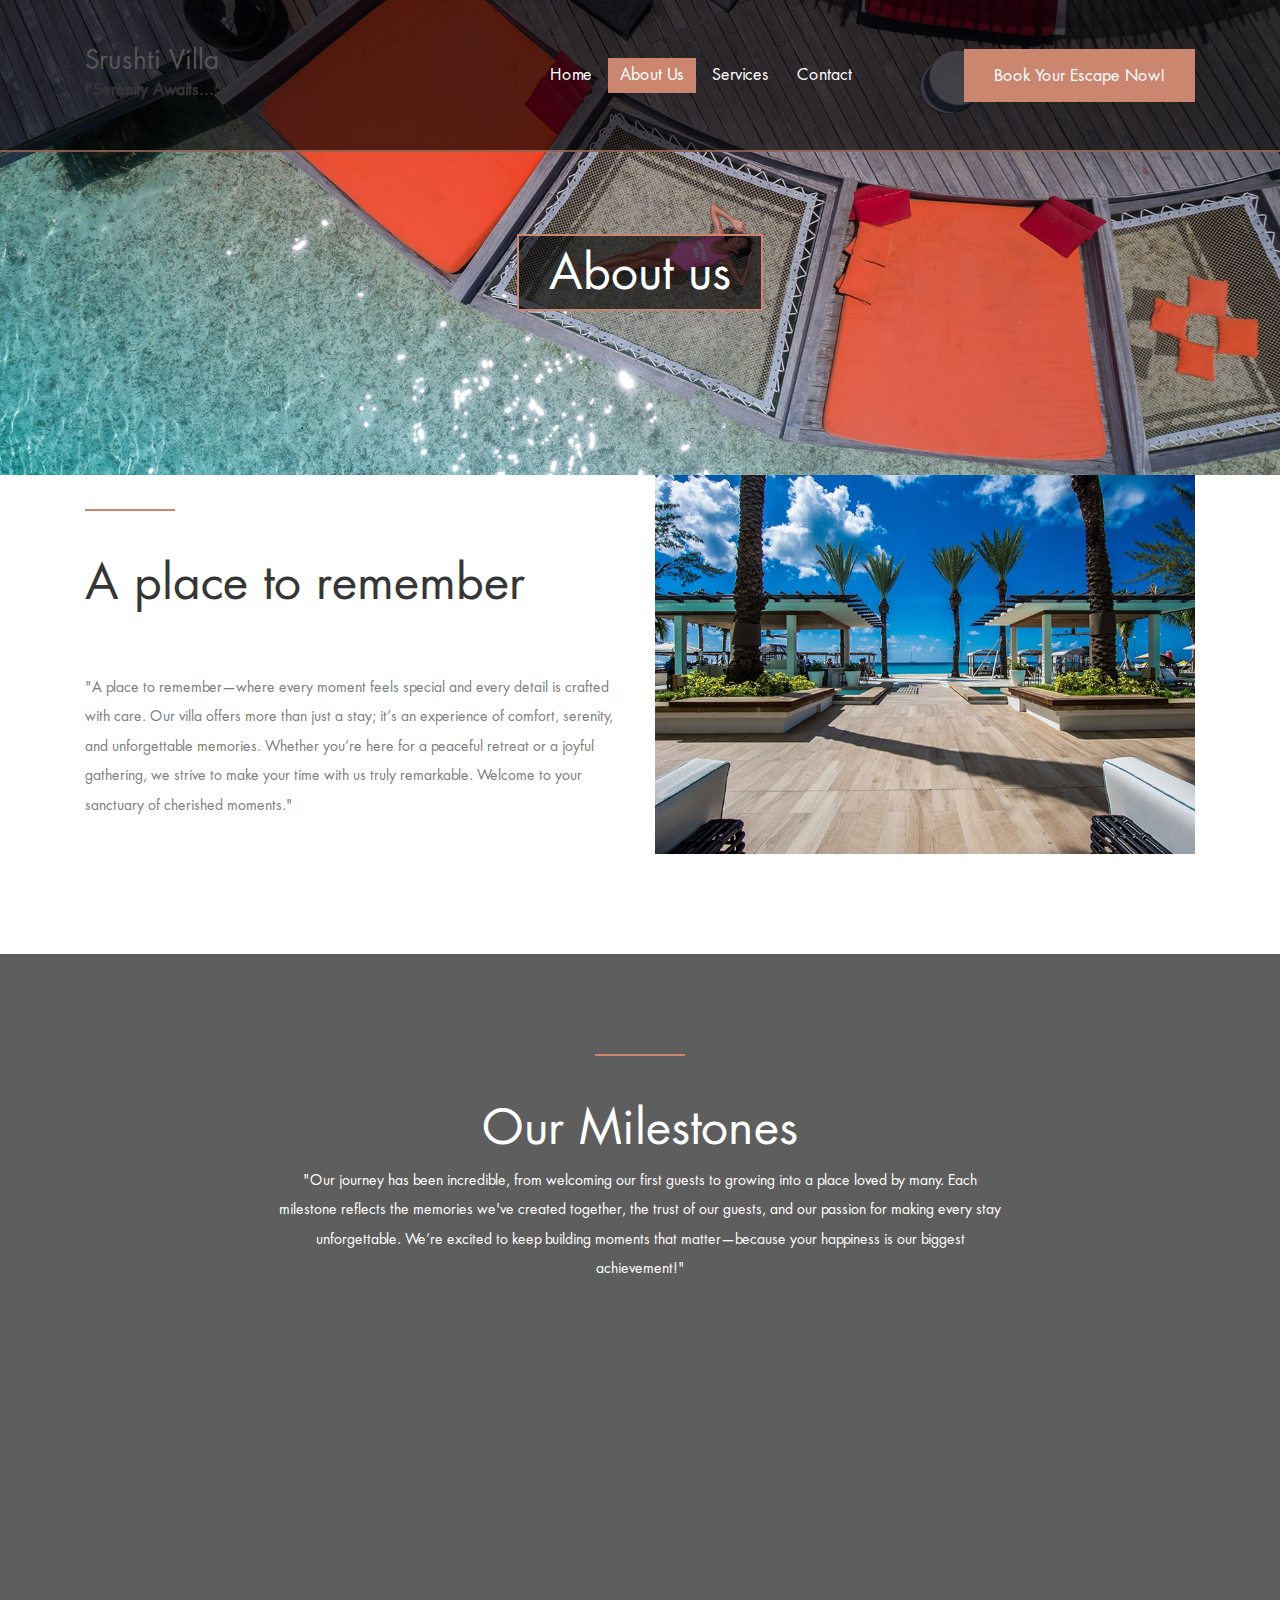
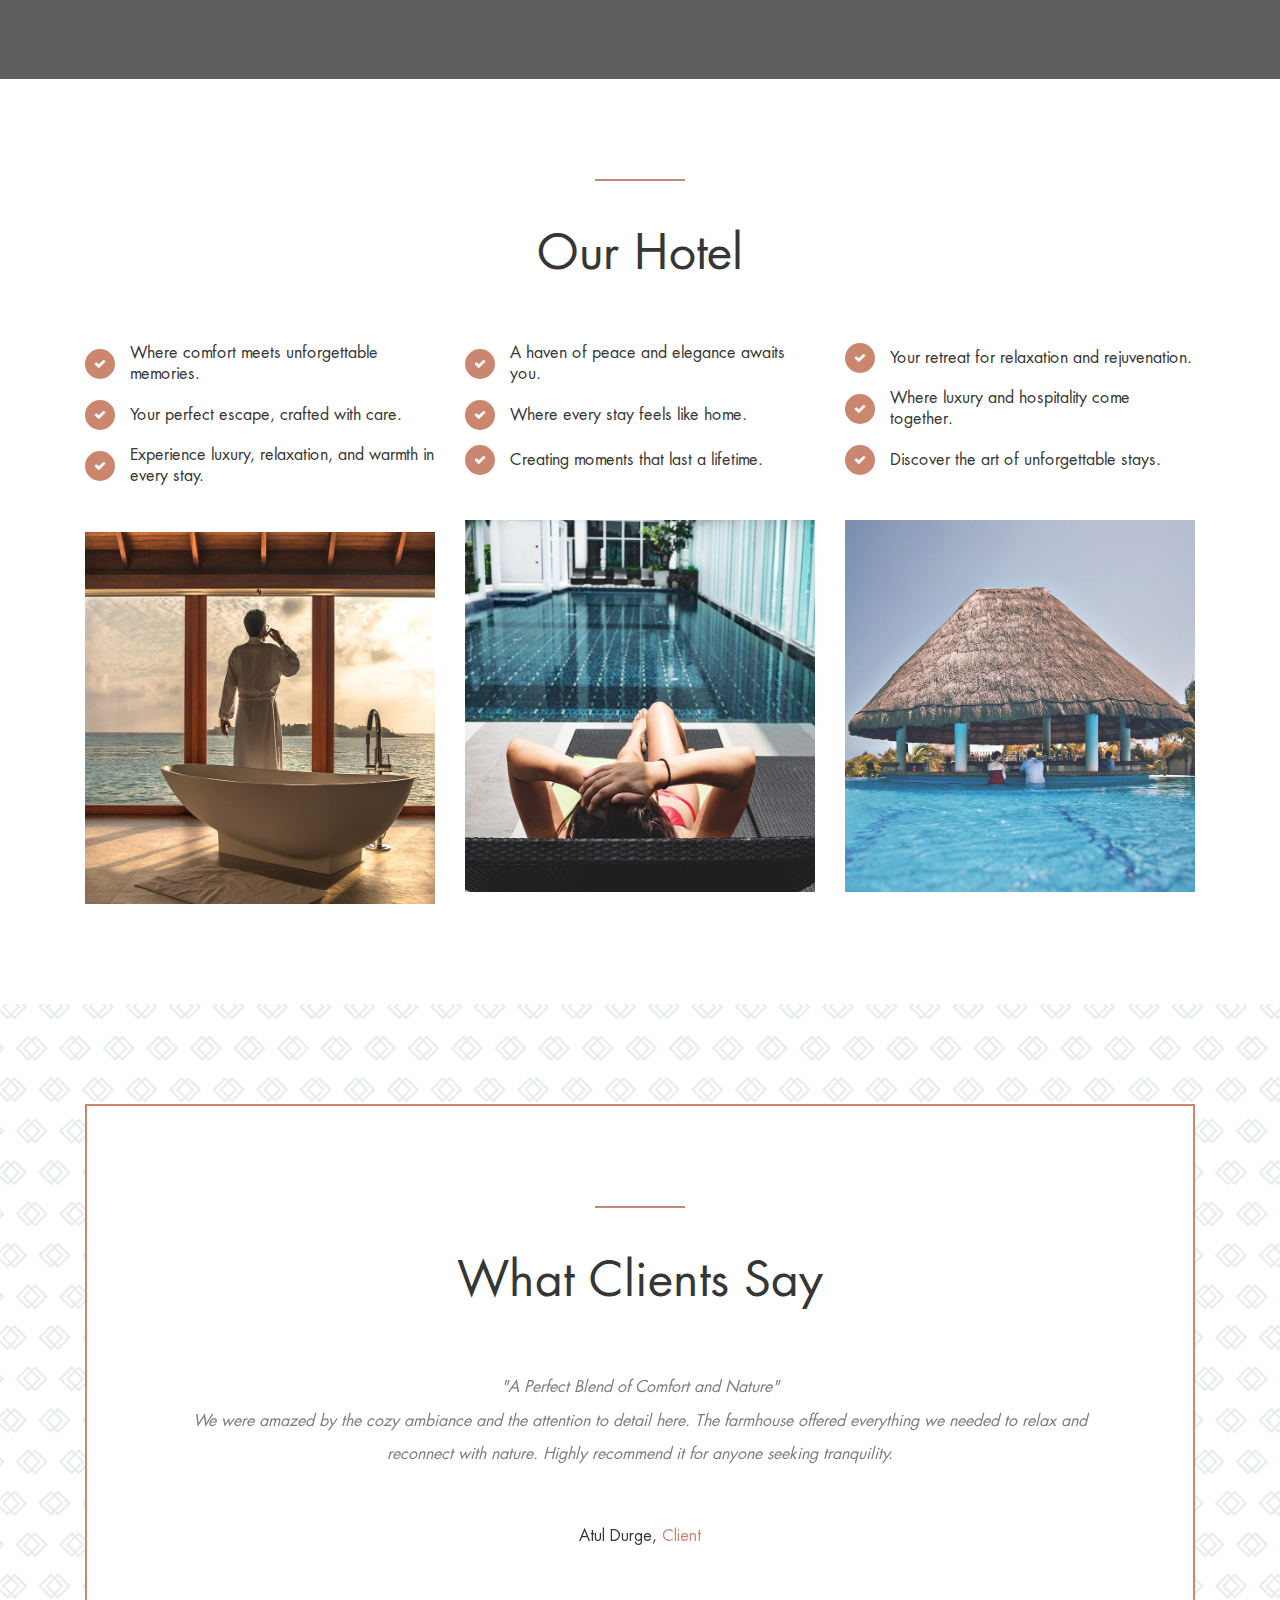
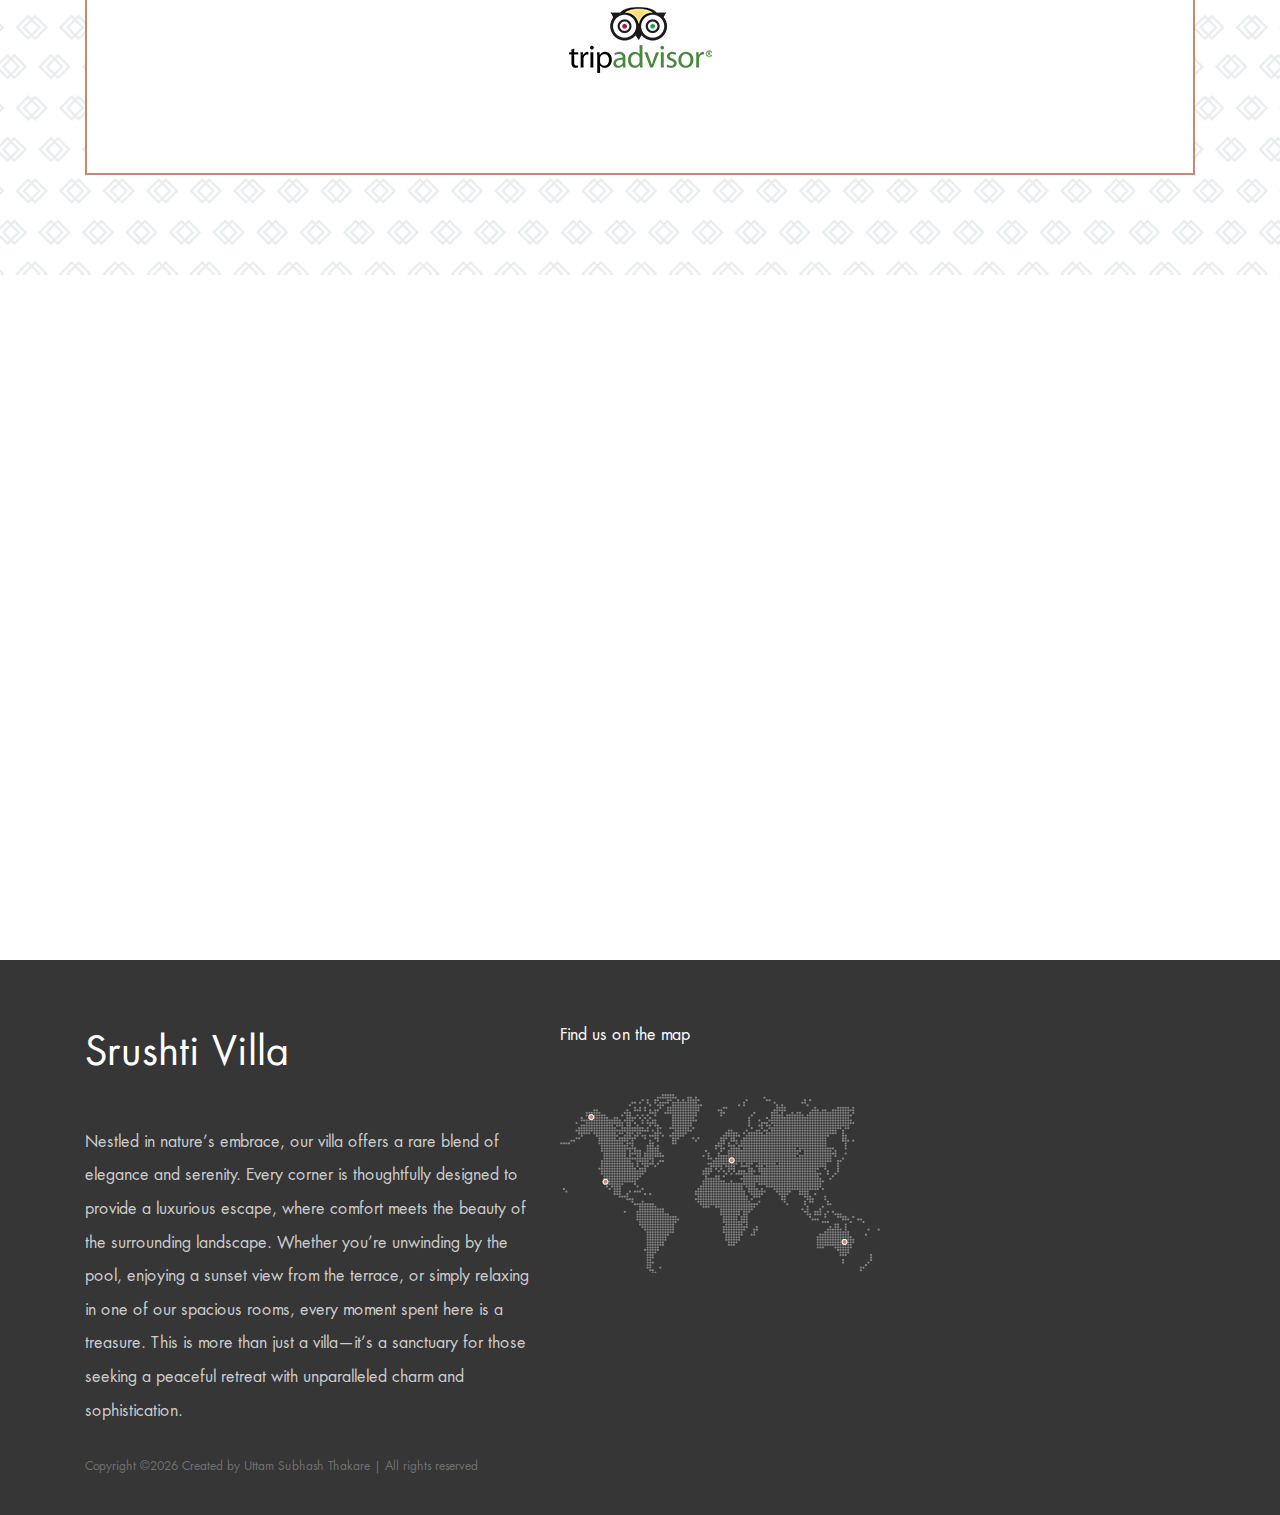
==== about-us.html @ d560ab1e "Uploading" ====
<!DOCTYPE html>
<html lang="en">

<head>
    <meta charset="UTF-8">
    <meta name="description" content="">
    <meta http-equiv="X-UA-Compatible" content="IE=edge">
    <meta name="viewport" content="width=device-width, initial-scale=1, shrink-to-fit=no">
    <!-- The above 4 meta tags *must* come first in the head; any other head content must come *after* these tags -->

    <!-- Title -->
    <title>Srushti Villa - Farm &amp; Rooms</title>

    <!-- Favicon -->
    <link rel="icon" href="img/core-img/favicon.ico">

    <!-- Core Stylesheet -->
    <link rel="stylesheet" href="style.css">

</head>

<body>
    <!-- Preloader -->
    <div class="preloader d-flex align-items-center justify-content-center">
        <div class="cssload-container">
            <div class="cssload-loading"><i></i><i></i><i></i><i></i></div>
        </div>
    </div>

    <!-- ##### Header Area Start ##### -->
    <header class="header-area">
        <!-- Navbar Area -->
        <div class="palatin-main-menu">
            <div class="classy-nav-container breakpoint-off">
                <div class="container">
                    <!-- Menu -->
                    <nav class="classy-navbar justify-content-between" id="palatinNav">

                        <!-- Nav brand -->
                        <!-- <a href="index.html" class="nav-brand"><img src="img/core-img/logo.png" alt=""></a> -->
                        <div>
                            <a href="index.html" class="nav-brand">Srushti Villa</a>
                            <h6 font-color="white"><b>"Serenity Awaits..."</b></h6>
                        </div>

                        <!-- Navbar Toggler -->
                        <div class="classy-navbar-toggler">
                            <span class="navbarToggler"><span></span><span></span><span></span></span>
                        </div>

                        <!-- Menu -->
                        <div class="classy-menu">

                            <!-- close btn -->
                            <div class="classycloseIcon">
                                <div class="cross-wrap"><span class="top"></span><span class="bottom"></span></div>
                            </div>

                            <!-- Nav Start -->
                            <div class="classynav">
                                <ul>
                                    <li><a href="index.html">Home</a></li>
                                    <li class="active"><a href="about-us.html">About Us</a></li>
                                    <!-- <li><a href="#">Pages</a>
                                        <ul class="dropdown">
                                            <li><a href="index.html">Home</a></li>
                                            <li><a href="about-us.html">About Us</a></li>
                                            <li><a href="services.html">Services</a></li>
                                            <li><a href="rooms.html">Rooms</a></li>
                                            <li><a href="blog.html">News</a></li>
                                            <li><a href="contact.html">Contact</a></li>
                                            <li><a href="elements.html">Elements</a></li>
                                        </ul>
                                    </li>
                                    <li><a href="#">Mega Menu</a>
                                        <div class="megamenu">
                                            <ul class="single-mega cn-col-4">
                                                <li><a href="index.html">Home</a></li>
                                                <li><a href="about-us.html">About Us</a></li>
                                                <li><a href="services.html">Services</a></li>
                                                <li><a href="rooms.html">Rooms</a></li>
                                                <li><a href="blog.html">News</a></li>
                                                <li><a href="contact.html">Contact</a></li>
                                                <li><a href="elements.html">Elements</a></li>
                                            </ul>
                                            <ul class="single-mega cn-col-4">
                                                <li><a href="index.html">Home</a></li>
                                                <li><a href="about-us.html">About Us</a></li>
                                                <li><a href="services.html">Services</a></li>
                                                <li><a href="rooms.html">Rooms</a></li>
                                                <li><a href="blog.html">News</a></li>
                                                <li><a href="contact.html">Contact</a></li>
                                                <li><a href="elements.html">Elements</a></li>
                                            </ul>
                                            <ul class="single-mega cn-col-4">
                                                <li><a href="index.html">Home</a></li>
                                                <li><a href="about-us.html">About Us</a></li>
                                                <li><a href="services.html">Services</a></li>
                                                <li><a href="rooms.html">Rooms</a></li>
                                                <li><a href="blog.html">News</a></li>
                                                <li><a href="contact.html">Contact</a></li>
                                                <li><a href="elements.html">Elements</a></li>
                                            </ul>
                                            <ul class="single-mega cn-col-4">
                                                <li><a href="index.html">Home</a></li>
                                                <li><a href="about-us.html">About Us</a></li>
                                                <li><a href="services.html">Services</a></li>
                                                <li><a href="rooms.html">Rooms</a></li>
                                                <li><a href="blog.html">News</a></li>
                                                <li><a href="contact.html">Contact</a></li>
                                                <li><a href="elements.html">Elements</a></li>
                                            </ul>
                                        </div>
                                    </li> -->
                                    <li><a href="services.html">Services</a></li>
                                    <li><a href="contact.html">Contact</a></li>
                                </ul>

                                <!-- Button -->
                                <div class="menu-btn">
                                    <a href="#" class="btn palatin-btn">Book Your Escape Now!</a>
                                </div>

                            </div>
                            <!-- Nav End -->
                        </div>
                    </nav>
                </div>
            </div>
        </div>
    </header>
    <!-- ##### Header Area End ##### -->

    <!-- ##### Breadcumb Area Start ##### -->
    <section class="breadcumb-area bg-img d-flex align-items-center justify-content-center" style="background-image: url(img/bg-img/bg-2.jpg);">
        <div class="bradcumbContent">
            <h2>About us</h2>
        </div>
    </section>
    <!-- ##### Breadcumb Area End ##### -->

    <!-- ##### Book Now Area Start ##### -->
    <!-- <div class="book-now-area">
        <div class="container">
            <div class="row justify-content-center">
                <div class="col-12 col-lg-10">
                    <div class="book-now-form">
                        <form action="#"> -->
                            <!-- Form Group -->
                            <!-- <div class="form-group">
                                <label for="select1">Check In</label>
                                <select class="form-control" id="select1">
                                  <option>19 June</option>
                                  <option>20 June</option>
                                  <option>21 June</option>
                                  <option>22 June</option>
                                  <option>23 June</option>
                                  <option>24 June</option>
                                  <option>25 June</option>
                                </select>
                            </div> -->

                            <!-- Form Group -->
                            <!-- <div class="form-group">
                                <label for="select2">Check Out</label>
                                <select class="form-control" id="select2">
                                  <option>20 June</option>
                                  <option>21 June</option>
                                  <option>22 June</option>
                                  <option>23 June</option>
                                  <option>24 June</option>
                                  <option>25 June</option>
                                  <option>26 June</option>
                                  <option>27 June</option>
                                </select>
                            </div> -->

                            <!-- Form Group -->
                            <!-- <div class="form-group">
                                <label for="select3">Adults</label>
                                <select class="form-control" id="select3">
                                  <option>02</option>
                                  <option>03</option>
                                  <option>04</option>
                                  <option>05</option>
                                  <option>06</option>
                                </select>
                            </div> -->

                            <!-- Form Group -->
                            <!-- <div class="form-group">
                                <label for="select4">Childrens</label>
                                <select class="form-control" id="select4">
                                  <option>01</option>
                                  <option>02</option>
                                  <option>03</option>
                                  <option>04</option>
                                  <option>05</option>
                                </select>
                            </div> -->

                            <!-- Button -->
                            <!-- <button type="submit">Book Now</button>
                        </form>
                    </div>
                </div>
            </div>
        </div>
    </div> -->
    <!-- ##### Book Now Area End ##### -->

    <!-- ##### About Us Area Start ##### -->
    <section class="about-us-area">
        <div class="container">
            <div class="row align-items-center">
                <div class="col-12 col-lg-6">
                    <div class="about-text mb-100">
                        <div class="section-heading">
                            <div class="line-"></div>
                            <h2>A place to remember</h2>
                        </div>
                        <p>"A place to remember—where every moment feels special and every detail is crafted with care. Our villa offers more than just a stay; it’s an experience of comfort, serenity, and unforgettable memories. Whether you’re here for a peaceful retreat or a joyful gathering, we strive to make your time with us truly remarkable. Welcome to your sanctuary of cherished moments."</p>
                        <!-- <a href="#" class="btn palatin-btn mt-50">Read More</a> -->
                    </div>
                </div>

                <div class="col-12 col-lg-6">
                    <div class="about-thumbnail mb-100">
                        <img src="img/bg-img/2.jpg" alt="">
                    </div>
                </div>
            </div>
        </div>
    </section>
    <!-- ##### About Us Area End ##### -->

    <!-- ##### Milestones Area Start ##### -->
    <section class="our-milestones section-padding-100-0 bg-img bg-overlay bg-fixed" style="background-image: url(img/bg-img/bg-4.jpg);">
        <div class="container">
            <div class="row justify-content-center">
                <div class="col-12 col-lg-8">
                    <div class="section-heading text-center white">
                        <div class="line-"></div>
                        <h2>Our Milestones</h2>
                        <p>"Our journey has been incredible, from welcoming our first guests to growing into a place loved by many. Each milestone reflects the memories we've created together, the trust of our guests, and our passion for making every stay unforgettable. We’re excited to keep building moments that matter—because your happiness is our biggest achievement!"</p>
                    </div>
                </div>
            </div>

            <div class="row">

                <!-- Single Cool Facts -->
                <div class="col-12 col-sm-6 col-lg-3">
                    <div class="single-cool-fact mb-100 wow fadeInUp" data-wow-delay="300ms">
                        <div class="scf-text">
                            <i class="icon-cocktail-1"></i>
                            <h2><span class="counter">155</span></h2>
                            <p>Cocktails/day</p>
                        </div>
                    </div>
                </div>

                <!-- Single Cool Facts -->
                <div class="col-12 col-sm-6 col-lg-3">
                    <div class="single-cool-fact mb-100 wow fadeInUp" data-wow-delay="500ms">
                        <div class="scf-text">
                            <i class="icon-swimming-pool"></i>
                            <h2><span class="counter">1</span></h2>
                            <p>Pools</p>
                        </div>
                    </div>
                </div>

                <!-- Single Cool Facts -->
                <div class="col-12 col-sm-6 col-lg-3">
                    <div class="single-cool-fact mb-100 wow fadeInUp" data-wow-delay="700ms">
                        <div class="scf-text">
                            <i class="icon-resort"></i>
                            <h2><span class="counter">2</span></h2>
                            <p>Rooms</p>
                        </div>
                    </div>
                </div>

                <!-- Single Cool Facts -->
                <div class="col-12 col-sm-6 col-lg-3">
                    <div class="single-cool-fact mb-100 wow fadeInUp" data-wow-delay="900ms">
                        <div class="scf-text">
                            <i class="icon-restaurant"></i>
                            <h2><span class="counter">2</span></h2>
                            <p>Apartments</p>
                        </div>
                    </div>
                </div>

            </div>
        </div>
    </section>
    <!-- ##### Milestones Area End ##### -->

    <!-- ##### Hotels Area Start ##### -->
    <section class="our-hotels-area section-padding-100-0">
        <div class="container">
            <div class="row">
                <div class="col-12">
                    <div class="section-heading text-center">
                        <div class="line-"></div>
                        <h2>Our Hotel</h2>
                    </div>
                </div>
            </div>

            <div class="row justify-content-center">
                <!-- Single Hotel Info -->
                <div class="col-12 col-md-6 col-lg-4">
                    <div class="single-hotel-info mb-100">
                        <div class="hotel-info-text">
                            <h6><span class="fa fa-check"></span> Where comfort meets unforgettable memories.</h6>
                            <h6><span class="fa fa-check"></span> Your perfect escape, crafted with care.</h6>
                            <h6><span class="fa fa-check"></span> Experience luxury, relaxation, and warmth in every stay.</h6>
                        </div>
                        <div class="hotel-img">
                            <img src="img/bg-img/3.jpg" alt="">
                        </div>
                    </div>
                </div>
                <!-- Single Hotel Info -->
                <div class="col-12 col-md-6 col-lg-4">
                    <div class="single-hotel-info mb-100">
                        <div class="hotel-info-text">
                            <h6><span class="fa fa-check"></span> A haven of peace and elegance awaits you.</h6>
                            <h6><span class="fa fa-check"></span> Where every stay feels like home.</h6>
                            <h6><span class="fa fa-check"></span> Creating moments that last a lifetime.</h6>
                        </div>
                        <div class="hotel-img">
                            <img src="img/bg-img/10.jpg" alt="">
                        </div>
                    </div>
                </div>
                <!-- Single Hotel Info -->
                <div class="col-12 col-md-6 col-lg-4">
                    <div class="single-hotel-info mb-100">
                        <div class="hotel-info-text">
                            <h6><span class="fa fa-check"></span> Your retreat for relaxation and rejuvenation.</h6>
                            <h6><span class="fa fa-check"></span> Where luxury and hospitality come together.</h6>
                            <h6><span class="fa fa-check"></span> Discover the art of unforgettable stays.</h6>
                        </div>
                        <div class="hotel-img">
                            <img src="img/bg-img/11.jpg" alt="">
                        </div>
                    </div>
                </div>
            </div>
        </div>
    </section>
    <!-- ##### Hotels Area End ##### -->

    <!-- ##### Testimonial Area Start ##### -->
    <section class="testimonial-area section-padding-100 bg-img" style="background-image: url(img/core-img/pattern.png);">
        <div class="container">
            <div class="row">
                <div class="col-12">
                    <div class="testimonial-content">
                        <div class="section-heading text-center">
                            <div class="line-"></div>
                            <h2>What Clients Say</h2>
                        </div>
                        
                        <!-- Testimonial Slides -->
                        <div class="testimonial-slides owl-carousel">
                            
                            <!-- Single Testimonial -->
                            <div class="single-testimonial">
                                <p>"A Perfect Blend of Comfort and Nature"<br>  
                                    We were amazed by the cozy ambiance and the attention to detail here. The farmhouse offered everything we needed to relax and reconnect with nature. Highly recommend it for anyone seeking tranquility.</p>
                                <h6>Atul Durge, <span>Client</span></h6>
                                <img src="img/core-img/trip.png" alt="">
                            </div>
                            
                            <!-- Single Testimonial -->
                            <div class="single-testimonial">
                                <p>"A Truly Serene Getaway" <br>
                                    "This farmhouse is a hidden gem! The peaceful surroundings, lush greenery, and warm hospitality made our stay unforgettable. It’s the perfect escape from the hustle and bustle of city life."</p>
                                <h6>Uttam Thakare, <span>Software Developer</span></h6>
                                <img src="img/core-img/trip.png" alt="">
                            </div>
                            
                            <div class="single-testimonial">
                                <p>"A Place to Make Memories"<br>
                                    "From the beautiful scenery to the exceptional service, everything about this farmhouse exceeded our expectations. It’s a place where you feel truly at home while surrounded by nature’s beauty."</p>
                                <h6>Michael D'souza, <span>Client</span></h6>
                                <img src="img/core-img/trip.png" alt="">
                            </div>

                        </div>
                    </div>
                </div>
            </div>
        </div>
    </section>
    <!-- ##### Testimonial Area End ##### -->

    <!-- ##### Contact Area Start ##### -->
    <section class="contact-area d-flex flex-wrap align-items-center">
        <div class="home-map-area">
            <iframe src="https://www.google.com/maps/embed?pb=!1m18!1m12!1m3!1d7543.644053409086!2d73.41881254067441!3d19.027562501986683!2m3!1f0!2f0!3f0!3m2!1i1024!2i768!4f13.1!3m3!1m2!1s0x3be7f7f02ed2fbad%3A0xeffd7034ae0922e5!2sSrushti%20Villa!5e0!3m2!1sen!2sin!4v1732005667012!5m2!1sen!2sin" width="600" height="450" style="border:0;" allowfullscreen="" loading="lazy" referrerpolicy="no-referrer-when-downgrade"></iframe>
        </div>
        <!-- Contact Info -->
        <div class="contact-info">
            <div class="section-heading wow fadeInUp" data-wow-delay="100ms">
                <div class="line-"></div>
                <h2>Contact Info</h2>
                <p></p>
            </div>
            <h4 class="wow fadeInUp" data-wow-delay="300ms">At Naldhe, Post Sugave, Neral-Kashele Road, Near Sparsh Farms, Karjat 410201</h4>
            <h5 class="wow fadeInUp" data-wow-delay="400ms">+91 9766511603</h5>
            <h5 class="wow fadeInUp" data-wow-delay="500ms">srushtivilla@gmail.com</h5>
            <!-- Social Info -->
            <div class="social-info mt-50 wow fadeInUp" data-wow-delay="600ms">
                <a href="#"><i class="fa fa-pinterest" aria-hidden="true"></i></a>
                <a href="#"><i class="fa fa-facebook" aria-hidden="true"></i></a>
                <a href="#"><i class="fa fa-twitter" aria-hidden="true"></i></a>
                <a href="#"><i class="fa fa-dribbble" aria-hidden="true"></i></a>
                <a href="#"><i class="fa fa-behance" aria-hidden="true"></i></a>
                <a href="#"><i class="fa fa-linkedin" aria-hidden="true"></i></a>
            </div>
        </div>
    </section>
    <!-- ##### Contact Area End ##### -->

    <!-- ##### Footer Area Start ##### -->
    <footer class="footer-area">
        <div class="container">
            <div class="row">

                <!-- Footer Widget Area -->
                <div class="col-12 col-lg-5">
                    <div class="footer-widget-area mt-50">
                        <!-- <a href="#" class="d-block mb-5"><img src="img/core-img/logo.ng" alt="Srushti Villa"></a> -->
                        <h1 class="widget-title mb-5">Srushti Villa</h1>
                        <p>Nestled in nature’s embrace, our villa offers a rare blend of elegance and serenity. Every corner is thoughtfully designed to provide a luxurious escape, where comfort meets the beauty of the surrounding landscape. Whether you’re unwinding by the pool, enjoying a sunset view from the terrace, or simply relaxing in one of our spacious rooms, every moment spent here is a treasure. This is more than just a villa—it’s a sanctuary for those seeking a peaceful retreat with unparalleled charm and sophistication.</p>
                    </div>
                </div>

                <!-- Footer Widget Area -->
                <div class="col-12 col-md-6 col-lg-4">
                    <div class="footer-widget-area mt-50">
                        <h6 class="widget-title mb-5">Find us on the map</h6>
                        <img src="img/bg-img/footer-map.png" alt="">
                    </div>
                </div>

                <!-- Footer Widget Area -->
                <!-- <div class="col-12 col-md-6 col-lg-3">
                    <div class="footer-widget-area mt-50">
                        <h6 class="widget-title mb-5">Subscribe to our newsletter</h6>
                        <form action="#" method="post" class="subscribe-form">
                            <input type="email" name="subscribe-email" id="subscribeemail" placeholder="Your E-mail">
                            <button type="submit">Subscribe</button>
                        </form>
                    </div>
                </div> -->

                <!-- Copywrite Text -->
                <div class="col-12">
                    <div class="copywrite-text mt-30">
                        <p><a href="#"><!-- Link back to Colorlib can't be removed. Template is licensed under CC BY 3.0. -->
Copyright &copy;<script>document.write(new Date().getFullYear());</script> Created by Uttam Subhash Thakare | All rights reserved 
<!-- | This template is made with <i class="fa fa-heart-o" aria-hidden="true"></i> by <a href="https://colorlib.com" target="_blank">Colorlib</a> -->
<!-- Link back to Colorlib can't be removed. Template is licensed under CC BY 3.0. --></p>
                    </div>
                </div>
            </div>
        </div>
    </footer>
    <!-- ##### Footer Area End ##### -->

    <!-- ##### All Javascript Script ##### -->
    <!-- jQuery-2.2.4 js -->
    <script src="js/jquery/jquery-2.2.4.min.js"></script>
    <!-- Popper js -->
    <script src="js/bootstrap/popper.min.js"></script>
    <!-- Bootstrap js -->
    <script src="js/bootstrap/bootstrap.min.js"></script>
    <!-- All Plugins js -->
    <script src="js/plugins/plugins.js"></script>
    <!-- Active js -->
    <script src="js/active.js"></script>
</body>

</html>
---- style.css ----
/* [Master Stylesheet - v1.0] */
/* =========== Index of CSS ===========
:: 1.0 Import Fonts
:: 2.0 Import All CSS
:: 3.0 Base CSS
    :: 3.1.0 Spacing
    :: 3.2.0 Height
    :: 3.3.0 Section Padding
    :: 3.4.0 Section Heading
    :: 3.5.0 Preloader CSS
    :: 3.6.0 Miscellaneous
    :: 3.7.0 ScrollUp
    :: 3.8.0 Palatin Button
:: 4.0 Header Area CSS
:: 5.0 Hero Area CSS
:: 6.0 Book Now Area CSS
:: 7.0 About Us Area CSS
:: 8.0 Pool Area CSS
:: 9.0 Rooms Area CSS
:: 10.0 Services Area CSS
:: 11.0 Our Hotel Area CSS
:: 12.0 Testimonial Area CSS
:: 13.0 Footer Area CSS
:: 14.0 Breadcumb Area CSS
:: 15.0 Blog Area CSS
:: 16.0 Contact Area CSS
:: 17.0 Skills Area CSS
:: 18.0 Elements Area CSS
    :: 18.1.0 Single Cool Facts CSS
    :: 18.2.0 Accordians Area CSS
    :: 18.3.0 Tabs Area CSS
*/
/* :: 1.0 Import Fonts */
@import url(css/bootstrap.min.css);
@import url(css/classy-nav.css);
@import url(css/owl.carousel.min.css);
@import url(css/animate.css);
@import url(css/magnific-popup.css);
@import url(css/font-awesome.min.css);
@import url(css/nice-select.css);
@import url(css/travel-icon.css);
@font-face {
  font-family: 'FuturaLT-Book';
  src: url("fonts/FuturaLT-Book.eot?#iefix") format("embedded-opentype"), url("fonts/FuturaLT-Book.woff") format("woff"), url("fonts/FuturaLT-Book.ttf") format("truetype"), url("fonts/FuturaLT-Book.svg#FuturaLT-Book") format("svg");
  font-weight: normal;
  font-style: normal; }
/* :: 2.0 Import All CSS */
/* :: 3.0 Base CSS */
* {
  margin: 0;
  padding: 0; }

body {
  font-family: "FuturaLT-Book";
  font-size: 14px; }

h1,
h2,
h3,
h4,
h5,
h6 {
  color: #363636;
  line-height: 1.3;
  font-weight: 400; }

p {
  color: #7d7d7d;
  font-size: 14px;
  line-height: 2.1;
  font-weight: 400; }

a,
a:hover,
a:focus {
  -webkit-transition-duration: 500ms;
  transition-duration: 500ms;
  text-decoration: none;
  outline: 0 solid transparent;
  color: #141414;
  font-weight: 400;
  font-size: 14px; }

ul,
ol {
  margin: 0; }
  ul li,
  ol li {
    list-style: none; }

img {
  height: auto;
  max-width: 100%; }

/* :: 3.1.0 Spacing */
.mt-15 {
  margin-top: 15px !important; }

.mt-30 {
  margin-top: 30px !important; }

.mt-50 {
  margin-top: 50px !important; }

.mt-70 {
  margin-top: 70px !important; }

.mt-100 {
  margin-top: 100px !important; }

.mb-15 {
  margin-bottom: 15px !important; }

.mb-30 {
  margin-bottom: 30px !important; }

.mb-50 {
  margin-bottom: 50px !important; }

.mb-70 {
  margin-bottom: 70px !important; }

.mb-100 {
  margin-bottom: 100px !important; }

.ml-15 {
  margin-left: 15px !important; }

.ml-30 {
  margin-left: 30px !important; }

.ml-50 {
  margin-left: 50px !important; }

.mr-15 {
  margin-right: 15px !important; }

.mr-30 {
  margin-right: 30px !important; }

.mr-50 {
  margin-right: 50px !important; }

/* :: 3.2.0 Height */
.height-400 {
  height: 400px !important; }

.height-500 {
  height: 500px !important; }

.height-600 {
  height: 600px !important; }

.height-700 {
  height: 700px !important; }

.height-800 {
  height: 800px !important; }

/* :: 3.3.0 Section Padding */
.section-padding-100 {
  padding-top: 100px;
  padding-bottom: 100px; }

.section-padding-100-0 {
  padding-top: 100px;
  padding-bottom: 0; }

.section-padding-0-100 {
  padding-top: 0;
  padding-bottom: 100px; }

.section-padding-100-70 {
  padding-top: 100px;
  padding-bottom: 70px; }

/* :: 3.4.0 Section Heading */
.section-heading {
  position: relative;
  z-index: 1;
  margin-bottom: 60px; }
  .section-heading .line- {
    width: 90px;
    height: 2px;
    background-color: #cb8670;
    display: block;
    margin-bottom: 40px; }
  .section-heading h2 {
    font-size: 48px;
    color: #363636; }
    @media only screen and (min-width: 992px) and (max-width: 1199px) {
      .section-heading h2 {
        font-size: 40px; } }
    @media only screen and (min-width: 768px) and (max-width: 991px) {
      .section-heading h2 {
        font-size: 36px; } }
    @media only screen and (max-width: 767px) {
      .section-heading h2 {
        font-size: 24px; } }
  .section-heading p {
    margin-bottom: 0; }
  .section-heading.text-center .line- {
    margin: 0 auto 40px; }
  .section-heading.white h2,
  .section-heading.white p {
    color: #ffffff; }

/* :: 3.5.0 Preloader CSS */
.preloader {
  background-color: #ffffff;
  width: 100%;
  height: 100%;
  position: fixed;
  top: 0;
  left: 0;
  right: 0;
  z-index: 9999; }
  .preloader .cssload-container {
    display: block;
    width: 97px; }
  .preloader .cssload-loading i {
    width: 19px;
    height: 19px;
    display: inline-block;
    border-radius: 50%;
    background: #cb8670; }
  .preloader .cssload-loading i:first-child {
    opacity: 0;
    animation: cssload-loading-ani2 0.58s linear infinite;
    -o-animation: cssload-loading-ani2 0.58s linear infinite;
    -ms-animation: cssload-loading-ani2 0.58s linear infinite;
    -webkit-animation: cssload-loading-ani2 0.58s linear infinite;
    -moz-animation: cssload-loading-ani2 0.58s linear infinite;
    transform: translate(-19px);
    -o-transform: translate(-19px);
    -ms-transform: translate(-19px);
    -webkit-transform: translate(-19px);
    -moz-transform: translate(-19px); }
  .preloader .cssload-loading i:nth-child(2),
  .preloader .cssload-loading i:nth-child(3) {
    animation: cssload-loading-ani3 0.58s linear infinite;
    -o-animation: cssload-loading-ani3 0.58s linear infinite;
    -ms-animation: cssload-loading-ani3 0.58s linear infinite;
    -webkit-animation: cssload-loading-ani3 0.58s linear infinite;
    -moz-animation: cssload-loading-ani3 0.58s linear infinite; }
  .preloader .cssload-loading i:last-child {
    animation: cssload-loading-ani1 0.58s linear infinite;
    -o-animation: cssload-loading-ani1 0.58s linear infinite;
    -ms-animation: cssload-loading-ani1 0.58s linear infinite;
    -webkit-animation: cssload-loading-ani1 0.58s linear infinite;
    -moz-animation: cssload-loading-ani1 0.58s linear infinite; }
@keyframes cssload-loading-ani1 {
  100% {
    transform: translate(39px);
    opacity: 0; } }
@-o-keyframes cssload-loading-ani1 {
  100% {
    -o-transform: translate(39px);
    opacity: 0; } }
@-ms-keyframes cssload-loading-ani1 {
  100% {
    -ms-transform: translate(39px);
    opacity: 0; } }
@-webkit-keyframes cssload-loading-ani1 {
  100% {
    -webkit-transform: translate(39px);
    opacity: 0; } }
@-moz-keyframes cssload-loading-ani1 {
  100% {
    -moz-transform: translate(39px);
    opacity: 0; } }
@keyframes cssload-loading-ani2 {
  100% {
    transform: translate(19px);
    opacity: 1; } }
@-o-keyframes cssload-loading-ani2 {
  100% {
    -o-transform: translate(19px);
    opacity: 1; } }
@-ms-keyframes cssload-loading-ani2 {
  100% {
    -ms-transform: translate(19px);
    opacity: 1; } }
@-webkit-keyframes cssload-loading-ani2 {
  100% {
    -webkit-transform: translate(19px);
    opacity: 1; } }
@-moz-keyframes cssload-loading-ani2 {
  100% {
    -moz-transform: translate(19px);
    opacity: 1; } }
@keyframes cssload-loading-ani3 {
  100% {
    transform: translate(19px); } }
@-o-keyframes cssload-loading-ani3 {
  100% {
    -o-transform: translate(19px); } }
@-ms-keyframes cssload-loading-ani3 {
  100% {
    -ms-transform: translate(19px); } }
@-webkit-keyframes cssload-loading-ani3 {
  100% {
    -webkit-transform: translate(19px); } }
@-moz-keyframes cssload-loading-ani3 {
  100% {
    -moz-transform: translate(19px); } }
/* :: 3.6.0 Miscellaneous */
.bg-img {
  background-position: center center;
  background-size: cover;
  background-repeat: no-repeat; }

.bg-white {
  background-color: #ffffff !important; }

.bg-dark {
  background-color: #000000 !important; }

.bg-transparent {
  background-color: transparent !important; }

.font-bold {
  font-weight: 700; }

.font-light {
  font-weight: 300; }

.bg-overlay {
  position: relative;
  z-index: 2;
  background-position: center center;
  background-size: cover; }
  .bg-overlay::after {
    background-color: rgba(0, 0, 0, 0.63);
    position: absolute;
    z-index: -1;
    top: 0;
    left: 0;
    width: 100%;
    height: 100%;
    content: ""; }

.bg-fixed {
  background-attachment: fixed !important; }

/* :: 3.7.0 ScrollUp */
#scrollUp {
  background-color: #cb8670;
  border-radius: 0;
  bottom: 50px;
  box-shadow: 0 2px 6px 0 rgba(0, 0, 0, 0.3);
  color: #ffffff;
  font-size: 24px;
  height: 40px;
  line-height: 40px;
  right: 50px;
  text-align: center;
  width: 40px;
  -webkit-transition-duration: 500ms;
  transition-duration: 500ms; }
  #scrollUp:hover, #scrollUp:focus {
    background-color: #363636; }

/* :: 3.8.0 Palatin Button */
.palatin-btn {
  background-color: #cb8670;
  -webkit-transition-duration: 500ms;
  transition-duration: 500ms;
  position: relative;
  z-index: 1;
  display: inline-block;
  min-width: 123px;
  height: 53px;
  color: #ffffff;
  border: none;
  border-radius: 0;
  padding: 0 30px;
  font-size: 16px;
  line-height: 53px;
  text-transform: capitalize; }
  .palatin-btn:hover, .palatin-btn:focus {
    font-size: 16px;
    background-color: #363636;
    color: #ffffff; }
  .palatin-btn.btn-2 {
    background-color: #363636;
    color: #ffffff; }
    .palatin-btn.btn-2:hover, .palatin-btn.btn-2:focus {
      font-size: 16px;
      background-color: #cb8670;
      color: #ffffff; }
  .palatin-btn.btn-3 {
    background-color: #ffffff;
    color: #cb8670;
    border: 2px solid #cb8670;
    height: 49px;
    line-height: 48px; }
    .palatin-btn.btn-3:hover, .palatin-btn.btn-3:focus {
      font-size: 16px;
      background-color: #cb8670;
      color: #ffffff; }

/* :: 4.0 Header Area CSS */
.header-area {
  position: absolute;
  z-index: 100;
  width: 100%;
  top: 0;
  left: 0;
  z-index: 1000; }
  .header-area .palatin-main-menu {
    position: relative;
    width: 100%;
    background-color: rgba(0, 0, 0, 0.63);
    border-bottom: 2px solid rgba(203, 134, 112, 0.63); }
    .header-area .palatin-main-menu .classy-nav-container {
      background-color: transparent; }
    .header-area .palatin-main-menu .classy-navbar {
      -webkit-transition-duration: 300ms;
      transition-duration: 300ms;
      background-color: transparent;
      height: 150px;
      padding: 0; }
      @media only screen and (max-width: 767px) {
        .header-area .palatin-main-menu .classy-navbar {
          height: 70px; } }
      @media only screen and (min-width: 992px) and (max-width: 1199px) {
        .header-area .palatin-main-menu .classy-navbar .nav-brand {
          max-width: 140px; } }
      @media only screen and (max-width: 767px) {
        .header-area .palatin-main-menu .classy-navbar .nav-brand {
          max-width: 140px; } }
      .header-area .palatin-main-menu .classy-navbar .classynav ul li a {
        text-transform: capitalize;
        color: #ffffff;
        font-size: 16px;
        background-color: transparent; }
        .header-area .palatin-main-menu .classy-navbar .classynav ul li a:hover, .header-area .palatin-main-menu .classy-navbar .classynav ul li a:focus {
          color: #ffffff;
          background-color: #cb8670; }
        @media only screen and (min-width: 992px) and (max-width: 1199px) {
          .header-area .palatin-main-menu .classy-navbar .classynav ul li a {
            font-size: 14px; } }
        @media only screen and (min-width: 768px) and (max-width: 991px) {
          .header-area .palatin-main-menu .classy-navbar .classynav ul li a {
            background-color: #cb8670; } }
        @media only screen and (max-width: 767px) {
          .header-area .palatin-main-menu .classy-navbar .classynav ul li a {
            background-color: #cb8670; } }
      .header-area .palatin-main-menu .classy-navbar .classynav ul li.active a {
        color: #ffffff;
        background-color: #cb8670; }
      .header-area .palatin-main-menu .classy-navbar .classynav ul li.megamenu-item > a::after,
      .header-area .palatin-main-menu .classy-navbar .classynav ul li.has-down > a::after {
        color: #ffffff; }
      .header-area .palatin-main-menu .classy-navbar .classynav ul li ul li a {
        color: #363636; }
        @media only screen and (min-width: 992px) and (max-width: 1199px) {
          .header-area .palatin-main-menu .classy-navbar .classynav ul li ul li a {
            padding: 0 20px; } }
        @media only screen and (min-width: 768px) and (max-width: 991px) {
          .header-area .palatin-main-menu .classy-navbar .classynav ul li ul li a {
            color: #ffffff; } }
        @media only screen and (max-width: 767px) {
          .header-area .palatin-main-menu .classy-navbar .classynav ul li ul li a {
            color: #ffffff; } }
      .header-area .palatin-main-menu .classy-navbar .menu-btn {
        margin-left: 100px; }
        @media only screen and (min-width: 992px) and (max-width: 1199px) {
          .header-area .palatin-main-menu .classy-navbar .menu-btn {
            margin-left: 30px; } }
        @media only screen and (min-width: 768px) and (max-width: 991px) {
          .header-area .palatin-main-menu .classy-navbar .menu-btn {
            margin-left: 30px;
            border: 2px solid #ffffff;
            margin-top: 30px;
            display: inline-block; } }
        @media only screen and (max-width: 767px) {
          .header-area .palatin-main-menu .classy-navbar .menu-btn {
            margin-left: 30px;
            border: 2px solid #ffffff;
            margin-top: 30px;
            display: inline-block; } }
        .header-area .palatin-main-menu .classy-navbar .menu-btn a {
          color: #ffffff;
          font-size: 16px; }
  .header-area .is-sticky .palatin-main-menu {
    position: fixed;
    width: 100%;
    top: 0;
    left: 0;
    z-index: 9999;
    background-color: #000;
    box-shadow: 0 5px 50px 15px rgba(0, 0, 0, 0.2); }
    .header-area .is-sticky .palatin-main-menu .classy-navbar {
      height: 90px; }
      @media only screen and (max-width: 767px) {
        .header-area .is-sticky .palatin-main-menu .classy-navbar {
          height: 70px; } }

@media only screen and (min-width: 768px) and (max-width: 991px) {
  .breakpoint-on .classy-navbar .classy-menu {
    background-color: #cb8670; } }
@media only screen and (max-width: 767px) {
  .breakpoint-on .classy-navbar .classy-menu {
    background-color: #cb8670; } }

@media only screen and (min-width: 768px) and (max-width: 991px) {
  .classynav ul li .megamenu .single-mega.cn-col-4 {
    padding: 0; } }
@media only screen and (max-width: 767px) {
  .classynav ul li .megamenu .single-mega.cn-col-4 {
    padding: 0; } }

.classycloseIcon .cross-wrap span {
  background: #ffffff; }

/* :: 5.0 Hero Area CSS */
.hero-slides {
  position: relative;
  z-index: 1; }
  .hero-slides .owl-dots {
    display: -webkit-box;
    display: -ms-flexbox;
    display: flex;
    position: absolute;
    bottom: 30px;
    left: 4%; }
    @media only screen and (min-width: 992px) and (max-width: 1199px) {
      .hero-slides .owl-dots {
        left: 1%; } }
    @media only screen and (min-width: 768px) and (max-width: 991px) {
      .hero-slides .owl-dots {
        left: 5px;
        -webkit-box-orient: horizontal;
        -webkit-box-direction: reverse;
        -ms-flex-direction: column;
        flex-direction: column; } }
    @media only screen and (max-width: 767px) {
      .hero-slides .owl-dots {
        bottom: 100px; } }
    .hero-slides .owl-dots .owl-dot {
      -webkit-transition-duration: 300ms;
      transition-duration: 300ms;
      border: 2px solid transparent;
      background-color: transparent;
      display: block;
      padding: 3px 5px;
      color: #ffffff;
      font-size: 14px; }
      .hero-slides .owl-dots .owl-dot.active, .hero-slides .owl-dots .owl-dot:hover, .hero-slides .owl-dots .owl-dot:focus {
        color: #ffffff;
        background-color: #1b3f4c;
        border: 2px solid #cb8670;
        box-shadow: none; }

.single-hero-slide {
  width: 100%;
  height: 950px;
  position: relative;
  z-index: 1;
  overflow: hidden; }
  @media only screen and (min-width: 992px) and (max-width: 1199px) {
    .single-hero-slide {
      height: 800px; } }
  @media only screen and (min-width: 768px) and (max-width: 991px) {
    .single-hero-slide {
      height: 750px; } }
  @media only screen and (max-width: 767px) {
    .single-hero-slide {
      height: 750px; } }
  .single-hero-slide .slide-img {
    position: absolute;
    width: 100%;
    height: 100%;
    z-index: -10;
    left: 0;
    right: 0;
    top: 0;
    bottom: 0; }
  .single-hero-slide .hero-slides-content {
    display: inline-block;
    padding: 60px 50px;
    background-color: rgba(0, 0, 0, 0.63);
    border: 2px solid #cb8670;
    text-align: center; }
    @media only screen and (min-width: 992px) and (max-width: 1199px) {
      .single-hero-slide .hero-slides-content {
        padding: 40px 20px; } }
    @media only screen and (min-width: 768px) and (max-width: 991px) {
      .single-hero-slide .hero-slides-content {
        padding: 30px 20px; } }
    @media only screen and (max-width: 767px) {
      .single-hero-slide .hero-slides-content {
        padding: 20px; } }
    .single-hero-slide .hero-slides-content .line {
      width: 90px;
      height: 2px;
      background-color: #cb8670;
      margin: 0 auto 30px; }
    .single-hero-slide .hero-slides-content h2 {
      position: relative;
      z-index: 1;
      font-size: 72px;
      color: #ffffff;
      margin-bottom: 0;
      display: inline-block; }
      @media only screen and (min-width: 992px) and (max-width: 1199px) {
        .single-hero-slide .hero-slides-content h2 {
          font-size: 48px; } }
      @media only screen and (min-width: 768px) and (max-width: 991px) {
        .single-hero-slide .hero-slides-content h2 {
          font-size: 36px; } }
      @media only screen and (max-width: 767px) {
        .single-hero-slide .hero-slides-content h2 {
          font-size: 30px; } }
    .single-hero-slide .hero-slides-content p {
      font-size: 14px;
      color: #ffffff; }

.hero-slides .owl-item.active .single-hero-slide .slide-img {
  -webkit-animation: slide 20s linear infinite;
  animation: slide 20s linear infinite; }

@-webkit-keyframes slide {
  0% {
    -webkit-transform: scale(1);
    transform: scale(1); }
  50% {
    -webkit-transform: scale(1.2);
    transform: scale(1.2); }
  100% {
    -webkit-transform: scale(1);
    transform: scale(1); } }
@keyframes slide {
  0% {
    -webkit-transform: scale(1);
    transform: scale(1); }
  50% {
    -webkit-transform: scale(1.2);
    transform: scale(1.2); }
  100% {
    -webkit-transform: scale(1);
    transform: scale(1); } }
/* :: 6.0 Book Now Area CSS */
.book-now-area {
  position: relative;
  z-index: 100;
  margin-bottom: 15px; }

.book-now-form {
  position: relative;
  z-index: 1;
  top: -87px; }
  .book-now-form form {
    display: -webkit-box;
    display: -ms-flexbox;
    display: flex;
    -webkit-box-align: center;
    -ms-flex-align: center;
    -ms-grid-row-align: center;
    align-items: center;
    -ms-flex-wrap: wrap;
    flex-wrap: wrap;
    width: 100%; }
    .book-now-form form .form-group,
    .book-now-form form button {
      display: -webkit-box;
      display: -ms-flexbox;
      display: flex;
      -webkit-box-align: center;
      -ms-flex-align: center;
      -ms-grid-row-align: center;
      align-items: center;
      -webkit-box-pack: center;
      -ms-flex-pack: center;
      justify-content: center;
      -webkit-box-orient: horizontal;
      -webkit-box-direction: reverse;
      -ms-flex-direction: column;
      flex-direction: column;
      -webkit-box-flex: 0;
      -ms-flex: 0 0 20%;
      flex: 0 0 20%;
      max-width: 20%;
      width: 20%;
      height: 174px;
      background-color: #363636;
      border-left: 2px solid #cb8670;
      border-top: 2px solid #cb8670;
      border-bottom: 2px solid #cb8670;
      margin-bottom: 0;
      padding: 0 30px; }
      @media only screen and (min-width: 768px) and (max-width: 991px) {
        .book-now-form form .form-group,
        .book-now-form form button {
          padding: 0 20px; } }
      @media only screen and (max-width: 767px) {
        .book-now-form form .form-group,
        .book-now-form form button {
          -webkit-box-flex: 0;
          -ms-flex: 0 0 100%;
          flex: 0 0 100%;
          max-width: 100%;
          width: 100%;
          height: 100px;
          border-bottom: 0 solid transparent;
          border-right: 2px solid #cb8670; } }
    .book-now-form form .form-group label {
      color: #cb8670;
      display: block;
      font-size: 14px;
      width: 100%; }
    .book-now-form form button {
      border-right: 2px solid #cb8670;
      font-size: 16px;
      background-color: #cb8670;
      text-transform: uppercase;
      color: #ffffff;
      cursor: pointer;
      -webkit-transition-duration: 300ms;
      transition-duration: 300ms;
      padding: 0; }
      .book-now-form form button:hover, .book-now-form form button:focus {
        outline: none;
        background-color: #363636; }
    .book-now-form form .form-control:focus {
      box-shadow: none; }
  .book-now-form .nice-select {
    background-color: transparent;
    border-radius: 0;
    border: none;
    font-size: 14px;
    height: auto;
    line-height: 1;
    padding-left: 0;
    padding-right: 30px;
    padding-top: 0;
    padding-bottom: 0;
    width: 100%;
    color: #ffffff; }
    .book-now-form .nice-select::after {
      border-bottom: 1px solid #ffffff;
      border-right: 1px solid #ffffff;
      height: 10px;
      margin-top: -4px;
      width: 10px; }
    .book-now-form .nice-select .list {
      background-color: #ffffff;
      border-radius: 0;
      margin-top: 2px;
      box-shadow: 0 2px 15px 0 rgba(0, 0, 0, 0.15);
      width: 100%; }
    .book-now-form .nice-select .current {
      font-size: 24px;
      line-height: 1; }
      @media only screen and (min-width: 992px) and (max-width: 1199px) {
        .book-now-form .nice-select .current {
          font-size: 18px; } }
      @media only screen and (min-width: 768px) and (max-width: 991px) {
        .book-now-form .nice-select .current {
          font-size: 14px; } }
      @media only screen and (max-width: 767px) {
        .book-now-form .nice-select .current {
          font-size: 18px; } }
    .book-now-form .nice-select .option {
      font-size: 20px;
      color: #363636;
      width: 100%; }
      @media only screen and (min-width: 992px) and (max-width: 1199px) {
        .book-now-form .nice-select .option {
          font-size: 16px; } }
      @media only screen and (min-width: 768px) and (max-width: 991px) {
        .book-now-form .nice-select .option {
          font-size: 13px; } }
      @media only screen and (max-width: 767px) {
        .book-now-form .nice-select .option {
          font-size: 16px; } }

/* :: 7.0 About Us Area CSS */
.about-thumbnail {
  position: relative;
  z-index: 1; }
  .about-thumbnail.homepage .first-img {
    position: relative;
    width: 50%;
    margin-left: auto;
    box-shadow: 0 8px 30px 0 rgba(0, 0, 0, 0.15); }
  .about-thumbnail.homepage .second-img {
    position: relative;
    z-index: 1;
    width: 55%;
    margin-top: -50%;
    box-shadow: 0 8px 30px 0 rgba(0, 0, 0, 0.15); }
  .about-thumbnail.homepage .third-img {
    position: relative;
    z-index: 1;
    margin: 0 auto;
    width: 45%;
    margin-top: -30%;
    box-shadow: 0 8px 30px 0 rgba(0, 0, 0, 0.15); }

.about-key-text {
  position: relative;
  z-index: 1;
  margin-top: 35px; }
  .about-key-text h6 {
    display: -webkit-box;
    display: -ms-flexbox;
    display: flex;
    -webkit-box-align: center;
    -ms-flex-align: center;
    -ms-grid-row-align: center;
    align-items: center;
    -webkit-box-pack: center;
    -ms-flex-pack: center;
    justify-content: center;
    margin-bottom: 20px;
    font-size: 16px; }
    .about-key-text h6 span {
      -webkit-box-flex: 0;
      -ms-flex: 0 0 30px;
      flex: 0 0 30px;
      max-width: 30px;
      width: 30px;
      margin-right: 15px;
      height: 30px;
      text-align: center;
      font-size: 12px;
      background-color: #cb8670;
      border-radius: 50%;
      line-height: 30px;
      color: #ffffff; }

/* :: 8.0 Pool Area CSS */
.pool-content {
  position: relative;
  z-index: 1;
  width: 100%;
  padding: 70px 50px;
  border: 2px solid #cb8670;
  background-color: rgba(0, 0, 0, 0.63); }
  @media only screen and (max-width: 767px) {
    .pool-content {
      padding: 50px 20px; } }
  .pool-content .pool-feature {
    position: relative;
    z-index: 1;
    text-align: center; }
    @media only screen and (max-width: 767px) {
      .pool-content .pool-feature {
        margin-top: 30px; } }
    .pool-content .pool-feature i {
      font-size: 70px;
      color: #cb8670;
      margin-bottom: 15px;
      display: block; }
    .pool-content .pool-feature p {
      color: #ffffff;
      font-size: 14px;
      margin-bottom: 0; }

/* :: 9.0 Rooms Area CSS */
.single-rooms-area {
  position: relative;
  z-index: 10;
  width: 100%;
  height: 515px;
  margin-bottom: 100px;
  -webkit-transition-duration: 500ms;
  transition-duration: 500ms; }
  .single-rooms-area .bg-thumbnail {
    position: absolute;
    width: 100%;
    height: 100%;
    top: 0;
    left: 0;
    right: 0;
    bottom: 0;
    z-index: 10; }
  .single-rooms-area .price-from {
    position: absolute;
    z-index: 20;
    top: -19px;
    left: 50%;
    -webkit-transform: translateX(-50%);
    transform: translateX(-50%);
    padding: 10px 15px;
    background-color: #181818;
    border: 2px solid #cb8670;
    display: inline-block;
    margin-bottom: 0;
    line-height: 1;
    color: #ffffff;
    font-size: 14px; }
  .single-rooms-area .rooms-text {
    position: absolute;
    z-index: 30;
    background-color: rgba(0, 0, 0, 0.63);
    padding: 30px 30px 40px;
    left: 20px;
    right: 20px;
    bottom: 20px;
    width: calc(100% - 40px);
    border: 2px solid #cb8670;
    text-align: center;
    -webkit-transition-duration: 500ms;
    transition-duration: 500ms; }
    .single-rooms-area .rooms-text .line {
      width: 90px;
      height: 2px;
      background-color: #cb8670;
      display: block;
      margin: 0 auto 20px; }
    .single-rooms-area .rooms-text h4 {
      color: #ffffff; }
      @media only screen and (max-width: 767px) {
        .single-rooms-area .rooms-text h4 {
          font-size: 20px; } }
    .single-rooms-area .rooms-text p {
      color: #ffffff;
      margin-bottom: 0; }
  .single-rooms-area .book-room-btn {
    position: absolute;
    bottom: -15px;
    left: 50%;
    -webkit-transform: translateX(-50%);
    transform: translateX(-50%);
    z-index: 50; }
  .single-rooms-area:hover .rooms-text, .single-rooms-area:focus .rooms-text {
    background-color: #000; }

.pagination-area {
  position: relative;
  z-index: 1;
  text-align: center; }
  .pagination-area .pagination {
    -webkit-box-pack: center;
    -ms-flex-pack: center;
    justify-content: center; }
    .pagination-area .pagination .page-item .page-link {
      border: 2px solid transparent;
      background-color: transparent;
      display: block;
      padding: 5px;
      margin-right: 10px;
      color: #181818;
      font-size: 14px; }
      .pagination-area .pagination .page-item .page-link:hover, .pagination-area .pagination .page-item .page-link:focus {
        color: #ffffff;
        background-color: #616161;
        border: 2px solid #cb8670;
        box-shadow: none; }
    .pagination-area .pagination .page-item:first-child .page-link {
      margin-left: 0;
      border-top-left-radius: 0;
      border-bottom-left-radius: 0; }
    .pagination-area .pagination .page-item:last-child .page-link {
      border-top-right-radius: 0;
      border-bottom-right-radius: 0; }
    .pagination-area .pagination .page-item.active .page-link {
      color: #ffffff;
      background-color: #616161;
      border: 2px solid #cb8670; }

/* :: 10.0 Services Area CSS */
.services-intro {
  position: relative;
  z-index: 1; }
  .services-intro .single-cool-fact {
    width: 100%; }

.core-features-area {
  position: relative;
  z-index: 10; }
  .core-features-area .single-core-feature {
    position: relative;
    z-index: 1;
    width: 100%;
    height: 514px; }
    .core-features-area .single-core-feature .bg-thumbnail {
      position: absolute;
      width: 100%;
      height: 100%;
      top: 0;
      left: 0;
      z-index: 5; }
    .core-features-area .single-core-feature .feature-content {
      width: 70%;
      text-align: center;
      position: absolute;
      top: 50%;
      left: 50%;
      z-index: 50;
      background-color: rgba(255, 255, 255, 0.85);
      border: 2px solid #cb8670;
      padding: 30px;
      -webkit-transform: translate(-50%, -50%);
      transform: translate(-50%, -50%); }
      @media only screen and (max-width: 767px) {
        .core-features-area .single-core-feature .feature-content {
          width: 85%; } }
      .core-features-area .single-core-feature .feature-content i {
        font-size: 60px;
        color: #cb8670;
        margin-bottom: 30px;
        display: block; }
      .core-features-area .single-core-feature .feature-content h3 {
        font-size: 30px; }
        @media only screen and (min-width: 992px) and (max-width: 1199px) {
          .core-features-area .single-core-feature .feature-content h3 {
            font-size: 24px; } }
        @media only screen and (min-width: 768px) and (max-width: 991px) {
          .core-features-area .single-core-feature .feature-content h3 {
            font-size: 24px; } }
        @media only screen and (max-width: 767px) {
          .core-features-area .single-core-feature .feature-content h3 {
            font-size: 24px; } }
      .core-features-area .single-core-feature .feature-content p {
        margin-bottom: 0; }

.single-service-area {
  position: relative;
  z-index: 1; }
  .single-service-area i {
    display: block;
    margin-bottom: 30px;
    color: #cb8670;
    font-size: 60px; }
  .single-service-area h4 {
    font-size: 30px;
    margin-bottom: 25px;
    -webkit-transition-duration: 500ms;
    transition-duration: 500ms; }
    @media only screen and (max-width: 767px) {
      .single-service-area h4 {
        font-size: 24px; } }
  .single-service-area p {
    margin-bottom: 0; }

.our-milestones {
  position: relative;
  z-index: 1; }
  .our-milestones .single-cool-fact {
    background-color: rgba(0, 0, 0, 0.63); }

/* :: 11.0 Our Hotel Area CSS */
.single-hotel-info {
  position: relative;
  z-index: 1; }
  .single-hotel-info .hotel-info-text {
    position: relative;
    z-index: 1;
    margin-bottom: 45px; }
    .single-hotel-info .hotel-info-text h6 {
      display: -webkit-box;
      display: -ms-flexbox;
      display: flex;
      -webkit-box-align: center;
      -ms-flex-align: center;
      -ms-grid-row-align: center;
      align-items: center;
      margin-bottom: 15px;
      font-size: 16px; }
      .single-hotel-info .hotel-info-text h6 span {
        -webkit-box-flex: 0;
        -ms-flex: 0 0 30px;
        flex: 0 0 30px;
        max-width: 30px;
        width: 30px;
        margin-right: 15px;
        height: 30px;
        text-align: center;
        font-size: 12px;
        background-color: #cb8670;
        border-radius: 50%;
        line-height: 30px;
        color: #ffffff; }

/* :: 12.0 Testimonial Area CSS */
.testimonial-content {
  position: relative;
  z-index: 1;
  border: 2px solid #cb8670;
  background-color: #ffffff;
  padding: 100px;
  width: 100%; }
  @media only screen and (max-width: 767px) {
    .testimonial-content {
      padding: 30px; } }
  .testimonial-content .single-testimonial {
    position: relative;
    z-index: 1;
    text-align: center; }
    .testimonial-content .single-testimonial p {
      font-size: 16px;
      color: #7d7d7d;
      font-style: italic; }
      @media only screen and (max-width: 767px) {
        .testimonial-content .single-testimonial p {
          font-size: 14px; } }
    .testimonial-content .single-testimonial h6 {
      margin-top: 55px;
      margin-bottom: 60px; }
      .testimonial-content .single-testimonial h6 span {
        color: #cb8670; }
      @media only screen and (max-width: 767px) {
        .testimonial-content .single-testimonial h6 {
          margin-top: 25px;
          margin-bottom: 30px; } }
    .testimonial-content .single-testimonial img {
      width: auto !important;
      margin: 0 auto; }

/* :: 13.0 Footer Area CSS */
.footer-area {
  position: relative;
  z-index: 1;
  background-color: #363636;
  padding-bottom: 40px; }
  .footer-area .footer-widget-area p {
    color: #cccccc;
    font-size: 16px;
    margin-bottom: 0; }
  .footer-area .footer-widget-area .widget-title {
    padding-top: 15px;
    color: #ffffff;
    font-weight: 400; }
  .footer-area .footer-widget-area .subscribe-form {
    position: relative;
    z-index: 1; }
    .footer-area .footer-widget-area .subscribe-form input {
      width: 100%;
      height: 46px;
      background-color: transparent;
      border: 2px solid #cb8670;
      padding: 0 15px;
      color: #ffffff; }
    .footer-area .footer-widget-area .subscribe-form button {
      -webkit-transition-duration: 500ms;
      transition-duration: 500ms;
      width: 100%;
      height: 46px;
      border: none;
      font-size: 16px;
      margin-top: 15px;
      color: #ffffff;
      cursor: pointer;
      background-color: #cb8670; }
      .footer-area .footer-widget-area .subscribe-form button:hover, .footer-area .footer-widget-area .subscribe-form button:focus {
        background-color: #363636; }
  .footer-area .copywrite-text {
    position: relative;
    z-index: 1; }
    .footer-area .copywrite-text p {
      margin-bottom: 0;
      line-height: 1.5;
      font-size: 12px;
      color: rgba(204, 204, 204, 0.4); }
      .footer-area .copywrite-text p a {
        font-size: 12px;
        color: rgba(204, 204, 204, 0.4); }
        .footer-area .copywrite-text p a:hover {
          color: #ffffff; }

/* :: 14.0 Breadcumb Area CSS */
.breadcumb-area {
  position: relative;
  z-index: 10;
  width: 100%;
  height: 475px; }
  @media only screen and (max-width: 767px) {
    .breadcumb-area {
      height: 340px; } }
  .breadcumb-area .bradcumbContent {
    margin-top: 70px; }
    @media only screen and (max-width: 767px) {
      .breadcumb-area .bradcumbContent {
        margin-top: 0; } }
    .breadcumb-area .bradcumbContent h2 {
      font-size: 48px;
      color: #ffffff;
      margin-bottom: 0;
      padding: 5px 30px;
      border: 2px solid #cb8670;
      background-color: rgba(0, 0, 0, 0.63); }
      @media only screen and (min-width: 768px) and (max-width: 991px) {
        .breadcumb-area .bradcumbContent h2 {
          font-size: 36px; } }
      @media only screen and (max-width: 767px) {
        .breadcumb-area .bradcumbContent h2 {
          font-size: 30px; } }

/* :: 15.0 Blog Area CSS */
.single-blog-post {
  position: relative;
  z-index: 10; }
  .single-blog-post .blog-post-thumb {
    position: relative;
    z-index: 1; }
  .single-blog-post .post-content {
    position: relative;
    z-index: 1;
    width: 80%;
    border: 2px solid #cb8670;
    padding: 50px 40px 30px;
    left: 10%;
    text-align: center;
    margin-top: -145px;
    background-color: #ffffff; }
    @media only screen and (max-width: 767px) {
      .single-blog-post .post-content {
        width: 90%;
        left: 5%;
        margin-top: -25px;
        padding: 40px 30px 20px; } }
    .single-blog-post .post-content .post-date {
      position: absolute;
      left: 50%;
      top: -26.5px;
      -webkit-transform: translateX(-50%);
      transform: translateX(-50%); }
    .single-blog-post .post-content .post-title {
      font-size: 30px;
      display: block;
      margin-bottom: 10px; }
      .single-blog-post .post-content .post-title:hover, .single-blog-post .post-content .post-title:focus {
        color: #cb8670; }
      @media only screen and (max-width: 767px) {
        .single-blog-post .post-content .post-title {
          font-size: 20px;
          margin-bottom: 15px; } }
    .single-blog-post .post-content .post-meta {
      position: relative;
      z-index: 1;
      margin-bottom: 30px; }
      .single-blog-post .post-content .post-meta a {
        font-size: 12px;
        color: #363636;
        position: relative;
        z-index: 2; }
        .single-blog-post .post-content .post-meta a:first-child {
          margin-right: 30px; }
          .single-blog-post .post-content .post-meta a:first-child::after {
            position: absolute;
            top: -2px;
            right: -18px;
            content: '|';
            z-index: 10; }

/* :: 16.0 Contact Area CSS */
.contact-area {
  position: relative;
  z-index: 1; }
  .contact-area .home-map-area {
    -webkit-box-flex: 0;
    -ms-flex: 0 0 50%;
    flex: 0 0 50%;
    max-width: 50%;
    width: 50%;
    height: 685px; }
    @media only screen and (max-width: 767px) {
      .contact-area .home-map-area {
        -webkit-box-flex: 0;
        -ms-flex: 0 0 100%;
        flex: 0 0 100%;
        max-width: 100%;
        width: 100%;
        height: 450px; } }
    .contact-area .home-map-area iframe {
      width: 100%;
      height: 100%;
      border: none; }
  .contact-area .contact-info {
    -webkit-box-flex: 0;
    -ms-flex: 0 0 50%;
    flex: 0 0 50%;
    max-width: 50%;
    width: 50%;
    padding: 0 8%; }
    @media only screen and (max-width: 767px) {
      .contact-area .contact-info {
        -webkit-box-flex: 0;
        -ms-flex: 0 0 100%;
        flex: 0 0 100%;
        max-width: 100%;
        width: 100%;
        padding: 50px 30px; } }
    .contact-area .contact-info h4,
    .contact-area .contact-info h5 {
      margin-bottom: 15px; }
      @media only screen and (min-width: 768px) and (max-width: 991px) {
        .contact-area .contact-info h4,
        .contact-area .contact-info h5 {
          font-size: 16px; } }
      @media only screen and (max-width: 767px) {
        .contact-area .contact-info h4,
        .contact-area .contact-info h5 {
          font-size: 16px; } }
    .contact-area .contact-info .social-info a {
      display: inline-block;
      margin-right: 15px; }
      .contact-area .contact-info .social-info a:hover, .contact-area .contact-info .social-info a:focus {
        color: #cb8670; }

.single-contact-information {
  position: relative;
  z-index: 1; }
  .single-contact-information .section-text {
    position: relative;
    z-index: 1;
    margin-bottom: 40px; }
    .single-contact-information .section-text h3 {
      font-weight: 400;
      font-size: 30px;
      margin-bottom: 10px; }
    .single-contact-information .section-text p {
      margin-bottom: 0; }
  .single-contact-information .contact-content {
    position: relative;
    z-index: 1;
    margin-bottom: 20px; }
    .single-contact-information .contact-content:last-child {
      margin-bottom: 0; }
    .single-contact-information .contact-content p {
      font-size: 15px;
      color: #7d7d7d;
      margin-bottom: 0; }
    .single-contact-information .contact-content p:first-child {
      font-size: 18px;
      color: #cb8670;
      margin-bottom: 0;
      -webkit-box-flex: 0;
      -ms-flex: 0 0 90px;
      flex: 0 0 90px;
      max-width: 90px;
      width: 90px; }

.map-area {
  position: relative;
  z-index: 2; }
  .map-area iframe {
    width: 100%;
    height: 515px;
    border: none;
    margin-bottom: 0; }
    @media only screen and (max-width: 767px) {
      .map-area iframe {
        height: 300px; } }

.contact-form-area {
  position: relative;
  z-index: 1; }
  .contact-form-area form {
    position: relative;
    z-index: 1; }
    .contact-form-area form input,
    .contact-form-area form textarea {
      -webkit-transition-duration: 500ms;
      transition-duration: 500ms;
      border: none;
      border-bottom: 2px solid #c9c9c9;
      margin-bottom: 30px;
      font-size: 12px;
      font-style: italic;
      color: #7d7d7d;
      border-radius: 0;
      width: 100%;
      height: 52px; }
      .contact-form-area form input:focus,
      .contact-form-area form textarea:focus {
        border-color: #cb8670;
        box-shadow: none; }
    .contact-form-area form textarea {
      height: 180px; }

/* :: 17.0 Skills Area CSS */
.single-skils-area {
  position: relative;
  z-index: 1;
  text-align: center; }
  .single-skils-area .circle {
    position: relative;
    z-index: 10;
    margin-bottom: 15px; }
  .single-skils-area .skills-text {
    position: absolute;
    top: 50%;
    left: 50%;
    text-align: center;
    -webkit-transform: translate(-50%, -50%);
    transform: translate(-50%, -50%); }
    .single-skils-area .skills-text span {
      font-size: 48px;
      color: #232323; }
    .single-skils-area .skills-text p {
      margin-bottom: 0;
      line-height: 1;
      font-size: 14px;
      color: #232323; }

/* :: 18.0 Elements Area CSS */
.elements-title h2 {
  font-size: 48px;
  margin-bottom: 20px; }
  @media only screen and (max-width: 767px) {
    .elements-title h2 {
      font-size: 24px; } }

.single-icon {
  position: relative;
  z-index: 1;
  padding: 50px 30px;
  border: 2px solid #cb8670;
  text-align: center; }
  .single-icon i {
    color: #cb8670;
    font-size: 70px;
    display: block;
    margin-bottom: 30px; }
  .single-icon span {
    font-size: 16px; }

/* :: 18.1.0 Single Cool Facts CSS */
.single-cool-fact {
  position: relative;
  z-index: 1;
  width: 200px;
  padding: 35px 15px;
  border: 2px solid #cb8670;
  text-align: center;
  background-color: #363636;
  margin: 0 auto;
  -webkit-transition-duration: 500ms;
  transition-duration: 500ms; }
  .single-cool-fact .scf-text i {
    -webkit-transition-duration: 500ms;
    transition-duration: 500ms;
    display: block;
    font-size: 70px;
    margin-bottom: 10px;
    color: #cb8670; }
  .single-cool-fact .scf-text h2 {
    font-size: 48px;
    margin-bottom: 5px;
    color: #ffffff; }
    @media only screen and (min-width: 992px) and (max-width: 1199px) {
      .single-cool-fact .scf-text h2 {
        font-size: 48px; } }
    @media only screen and (min-width: 768px) and (max-width: 991px) {
      .single-cool-fact .scf-text h2 {
        font-size: 36px; } }
    @media only screen and (max-width: 767px) {
      .single-cool-fact .scf-text h2 {
        font-size: 30px; } }
  .single-cool-fact .scf-text p {
    font-size: 14px;
    margin-bottom: 0;
    color: #ffffff;
    line-height: 1; }
  .single-cool-fact:hover, .single-cool-fact:focus {
    background-color: #cb8670; }
    .single-cool-fact:hover .scf-text i, .single-cool-fact:focus .scf-text i {
      color: #ffffff; }

/* :: 18.2.0 Accordians Area CSS */
.single-accordion.panel {
  background-color: #ffffff;
  border: 0 solid transparent;
  border-radius: 4px;
  box-shadow: 0 0 0 transparent;
  margin-bottom: 15px; }
.single-accordion:last-of-type {
  margin-bottom: 0; }
.single-accordion h6 {
  margin-bottom: 0; }
  .single-accordion h6 a {
    background-color: #cb8670;
    border-radius: 0;
    border: 2px solid #cb8670;
    color: #ffffff;
    display: block;
    margin: 0;
    padding: 20px 70px 20px 30px;
    position: relative;
    font-size: 14px;
    text-transform: capitalize; }
    .single-accordion h6 a span {
      background: transparent;
      -webkit-transition-duration: 500ms;
      transition-duration: 500ms;
      font-size: 10px;
      position: absolute;
      right: 0;
      text-align: center;
      top: 0;
      width: 58px;
      height: 100%;
      color: #ffffff;
      line-height: 58px; }
      .single-accordion h6 a span.accor-open {
        opacity: 0; }
    .single-accordion h6 a.collapsed {
      -webkit-transition-duration: 500ms;
      transition-duration: 500ms;
      background-color: #ffffff;
      color: #7d7d7d;
      border: 2px solid #cb8670; }
      .single-accordion h6 a.collapsed span {
        color: #7d7d7d; }
        .single-accordion h6 a.collapsed span.accor-close {
          opacity: 0; }
        .single-accordion h6 a.collapsed span.accor-open {
          opacity: 1; }
.single-accordion .accordion-content {
  border-top: 0 solid transparent;
  box-shadow: none;
  padding: 30px 15px 5px; }
  .single-accordion .accordion-content p {
    margin-bottom: 0; }

/* :: 18.3.0 Tabs Area CSS */
.palatin-tabs-content {
  position: relative;
  z-index: 1; }
  .palatin-tabs-content .nav-tabs {
    border-bottom: none;
    margin-bottom: 30px; }
    .palatin-tabs-content .nav-tabs .nav-link {
      background-color: #ffffff;
      border: 2px solid #cb8670;
      padding: 0 20px;
      height: 58px;
      line-height: 58px;
      color: #7d7d7d;
      margin: 0 2px;
      border-radius: 0; }
      @media only screen and (min-width: 992px) and (max-width: 1199px) {
        .palatin-tabs-content .nav-tabs .nav-link {
          padding: 0 15px; } }
      @media only screen and (max-width: 767px) {
        .palatin-tabs-content .nav-tabs .nav-link {
          padding: 0 15px;
          font-size: 12px;
          margin-bottom: 15px; } }
      @media only screen and (min-width: 480px) and (max-width: 767px) {
        .palatin-tabs-content .nav-tabs .nav-link {
          padding: 0 15px; } }
      .palatin-tabs-content .nav-tabs .nav-link.active {
        background-color: #cb8670;
        color: #ffffff; }
  .palatin-tabs-content .palatin-tab-text p {
    margin-bottom: 0; }
  .palatin-tabs-content .tab-content h6 {
    font-size: 18px; }

/* ====== The End ====== */

/*# sourceMappingURL=style.css.map */
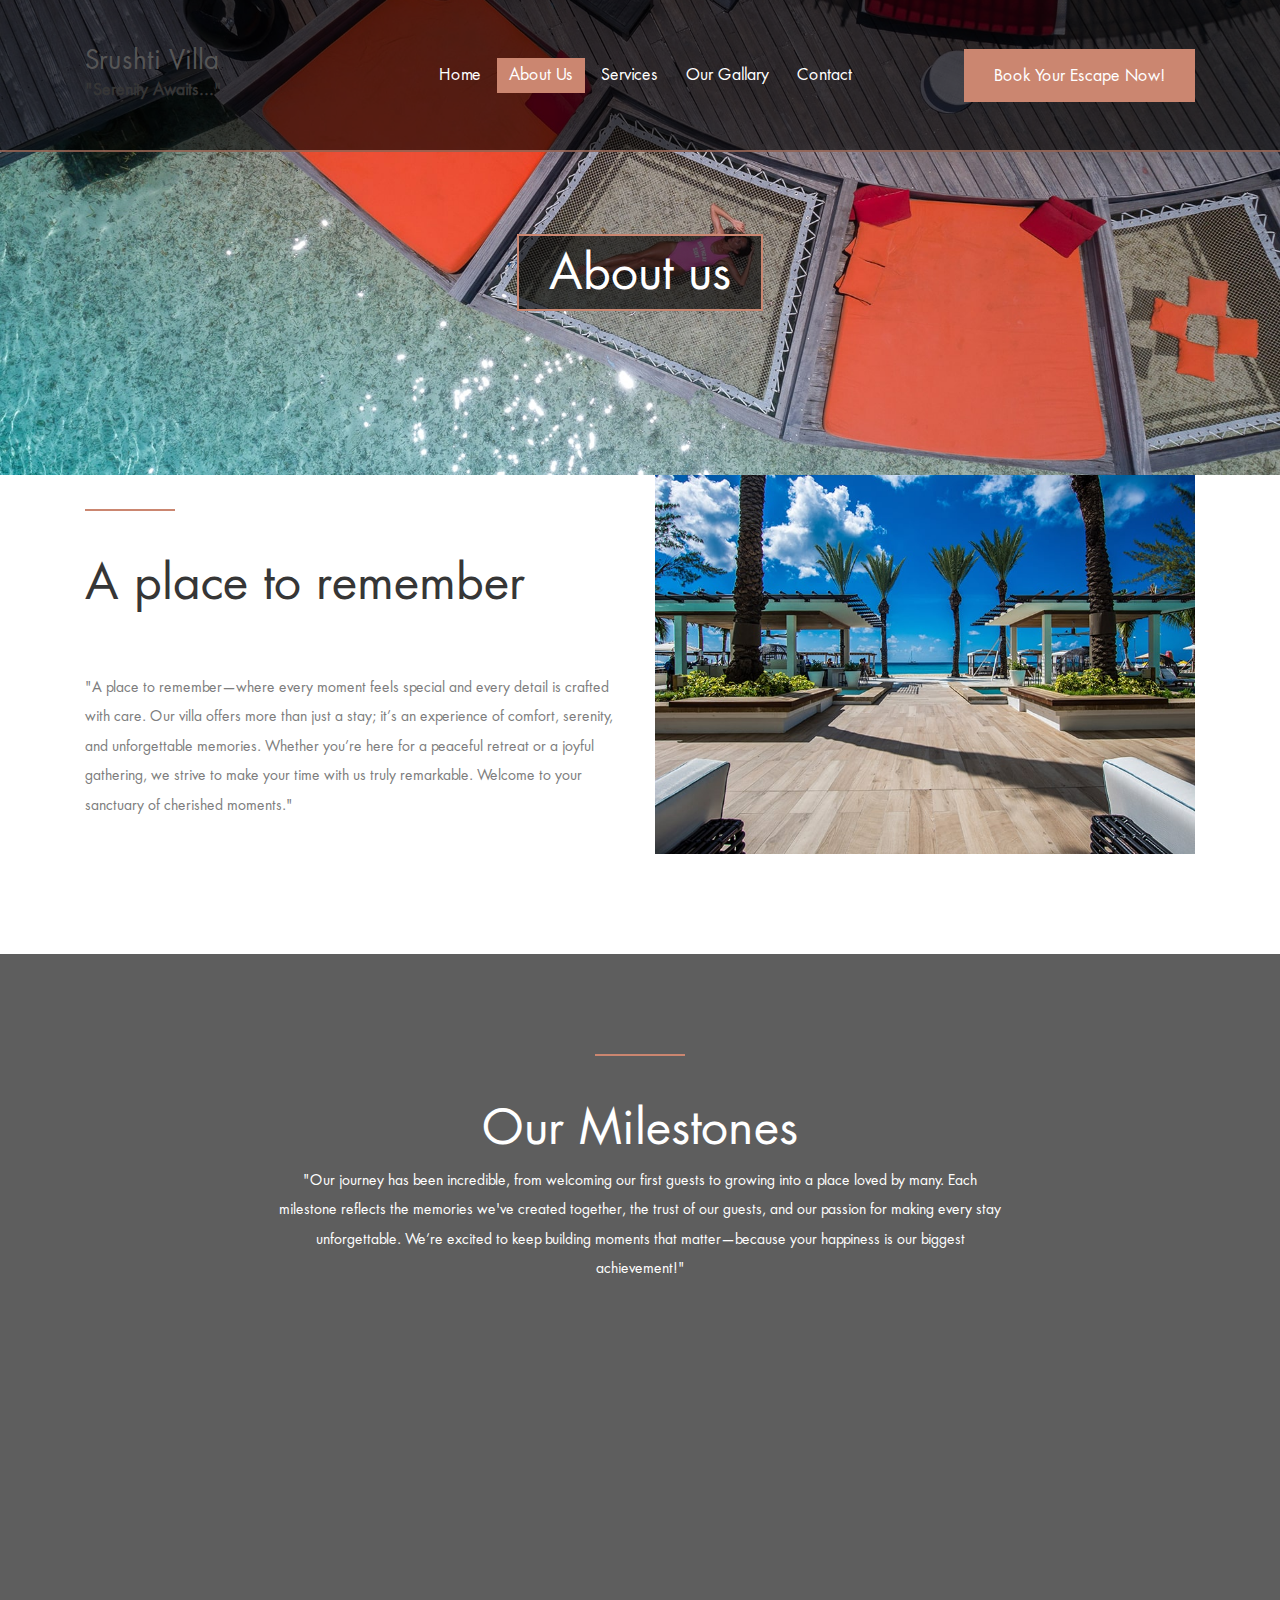
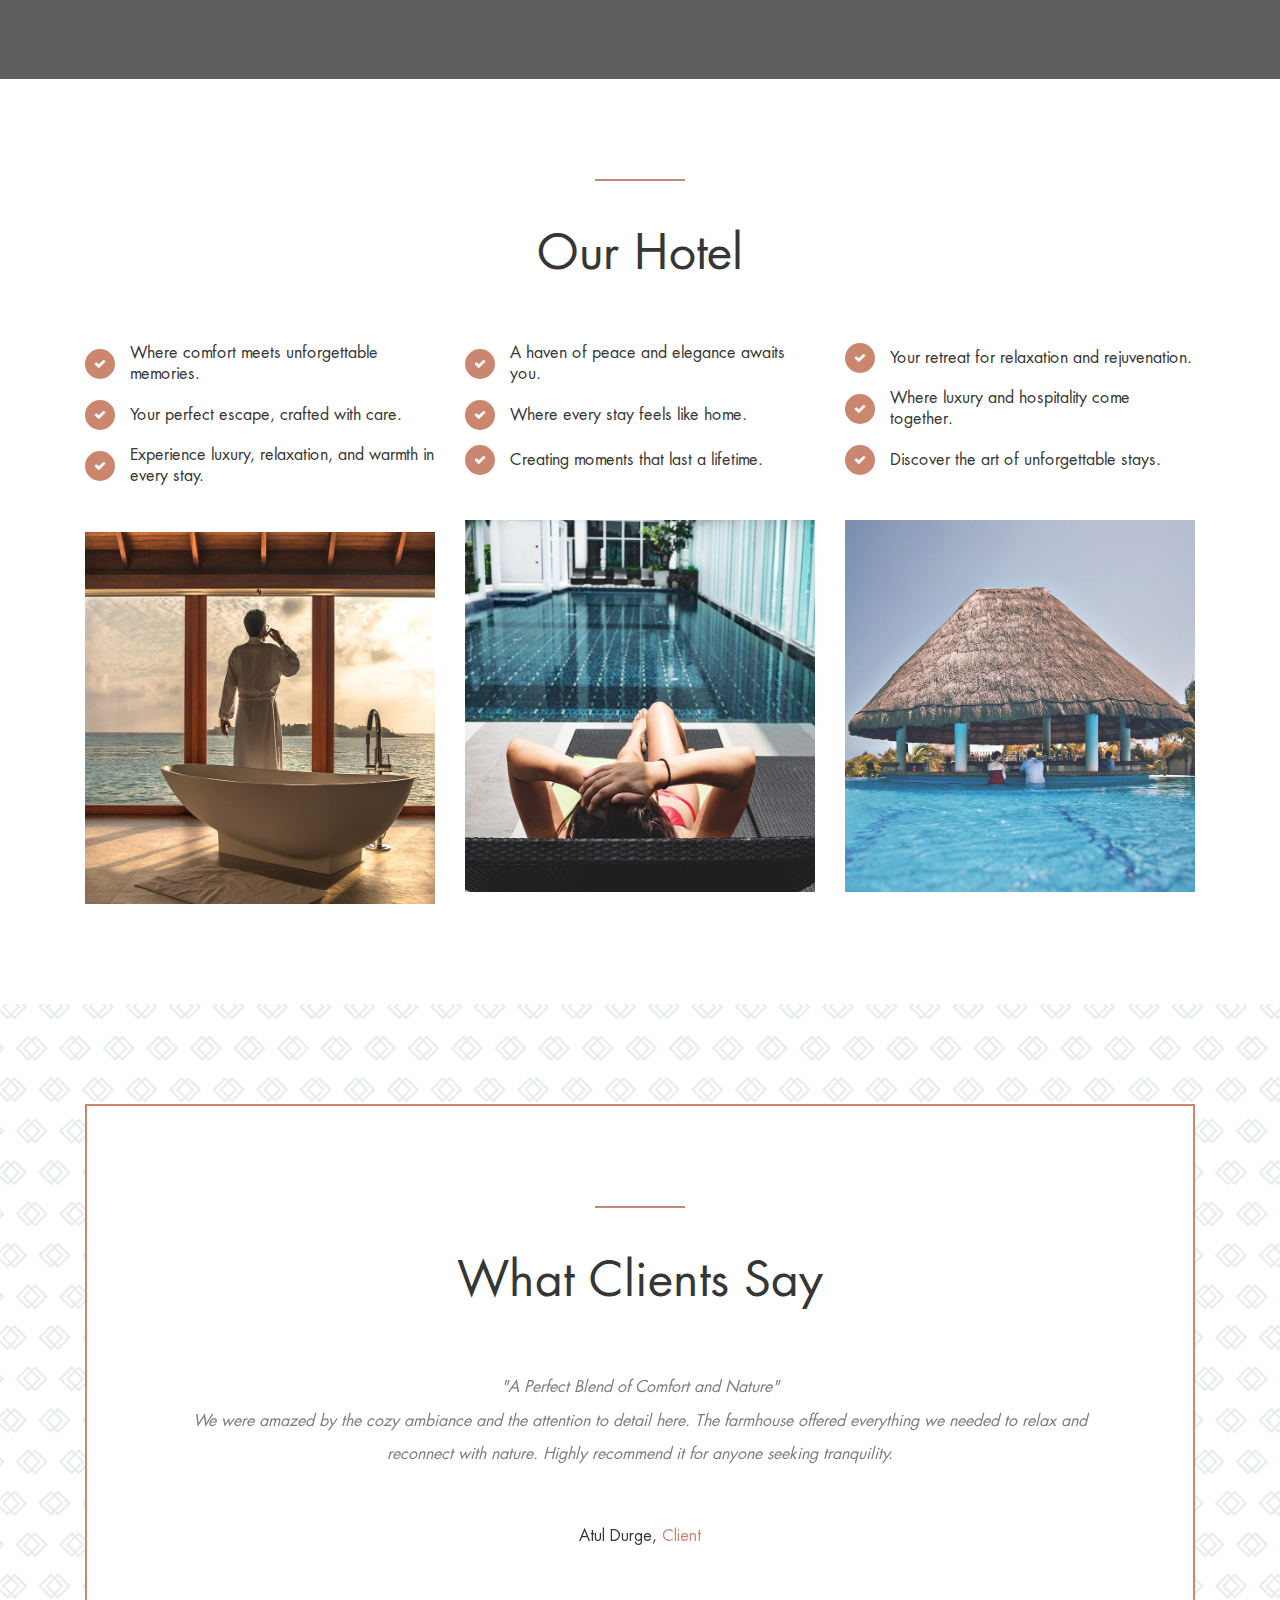
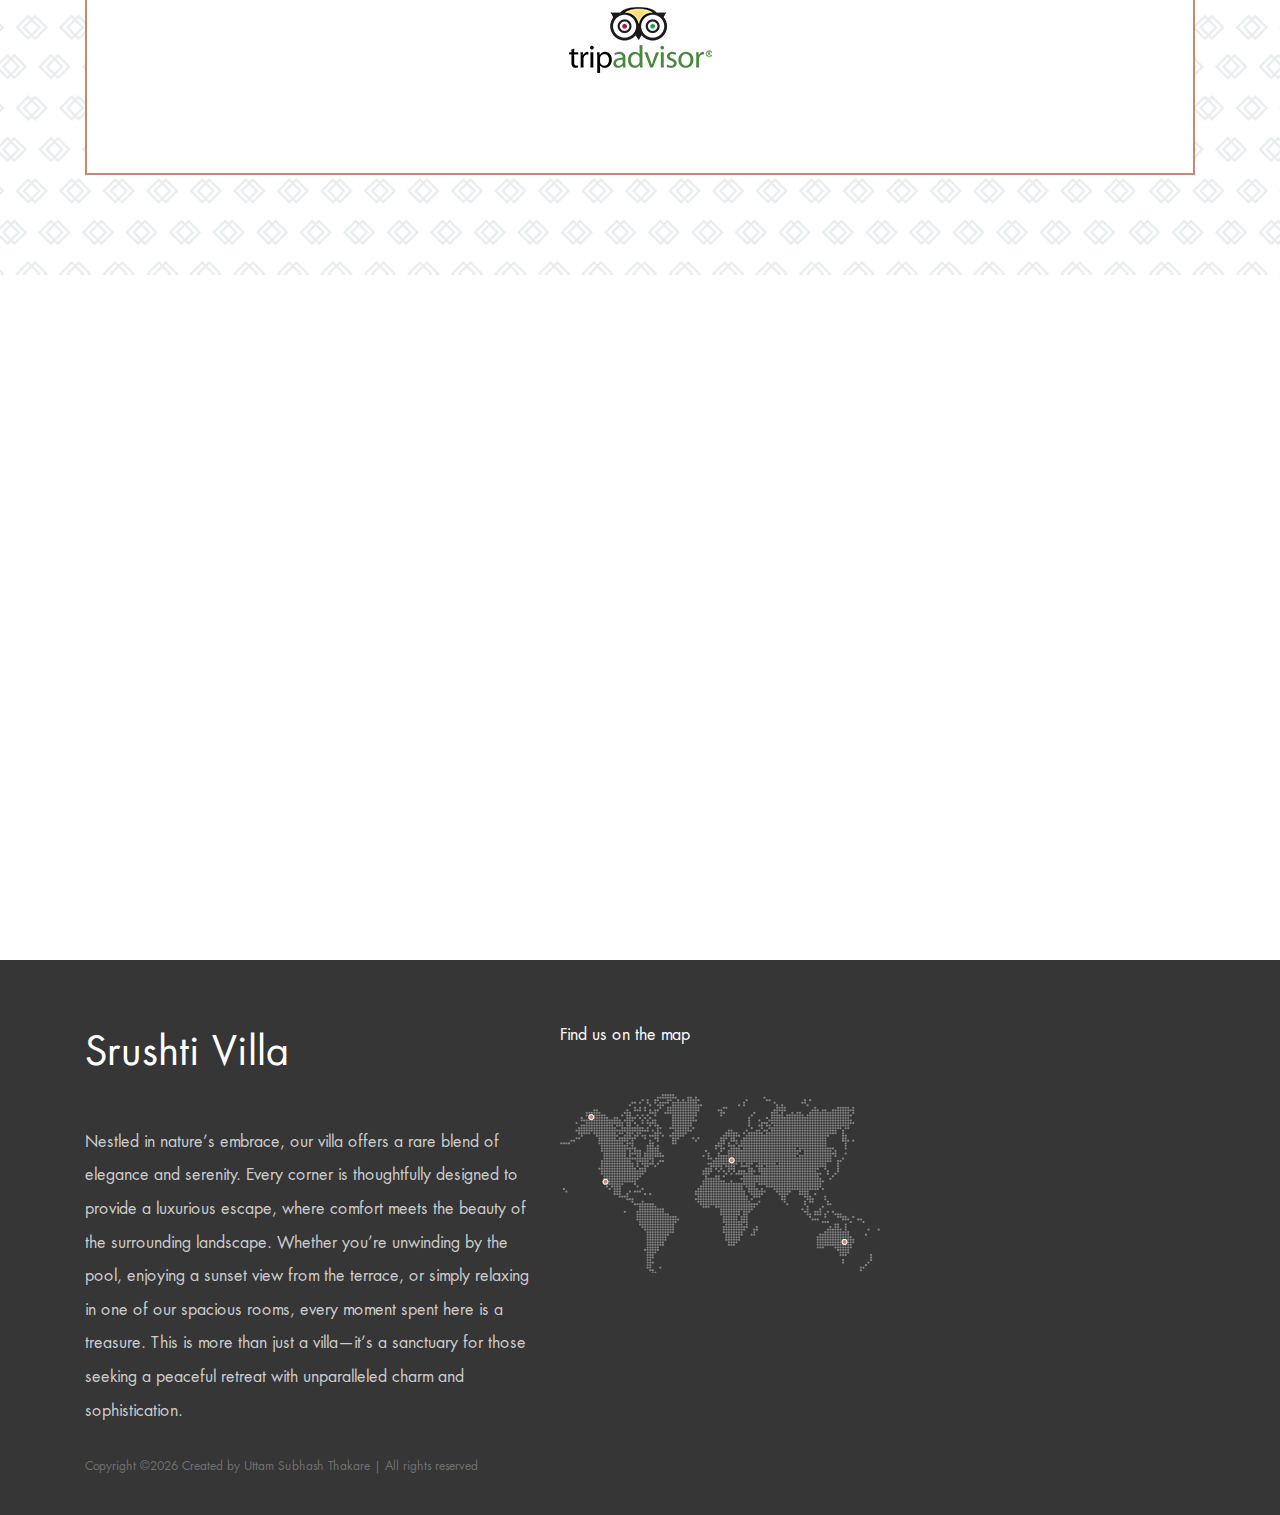
==== commit da2885f8: "Added link of page" ====
--- a/about-us.html
+++ b/about-us.html
@@ -113,6 +113,7 @@
                                         </div>
                                     </li> -->
                                     <li><a href="services.html">Services</a></li>
+                                    <li><a href="our-gallary.html">Our Gallary</a></li>
                                     <li><a href="contact.html">Contact</a></li>
                                 </ul>
 
